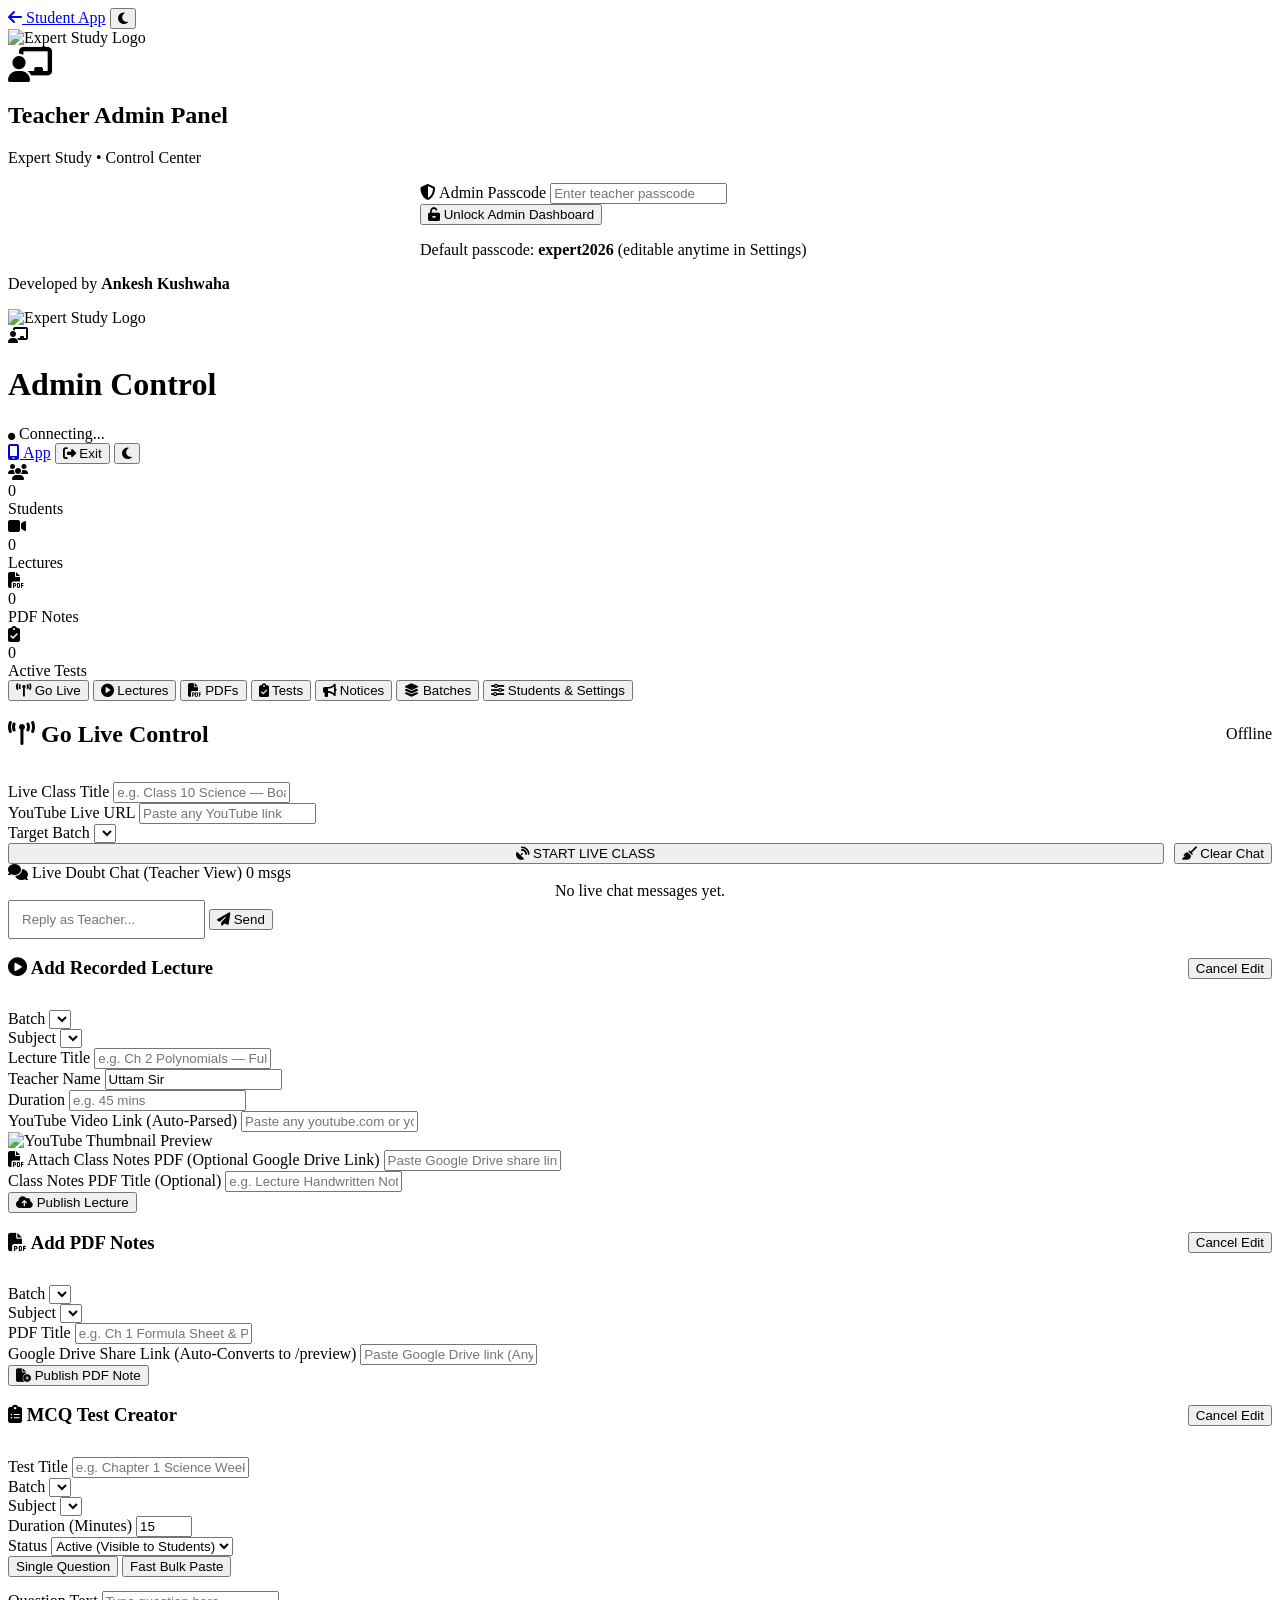
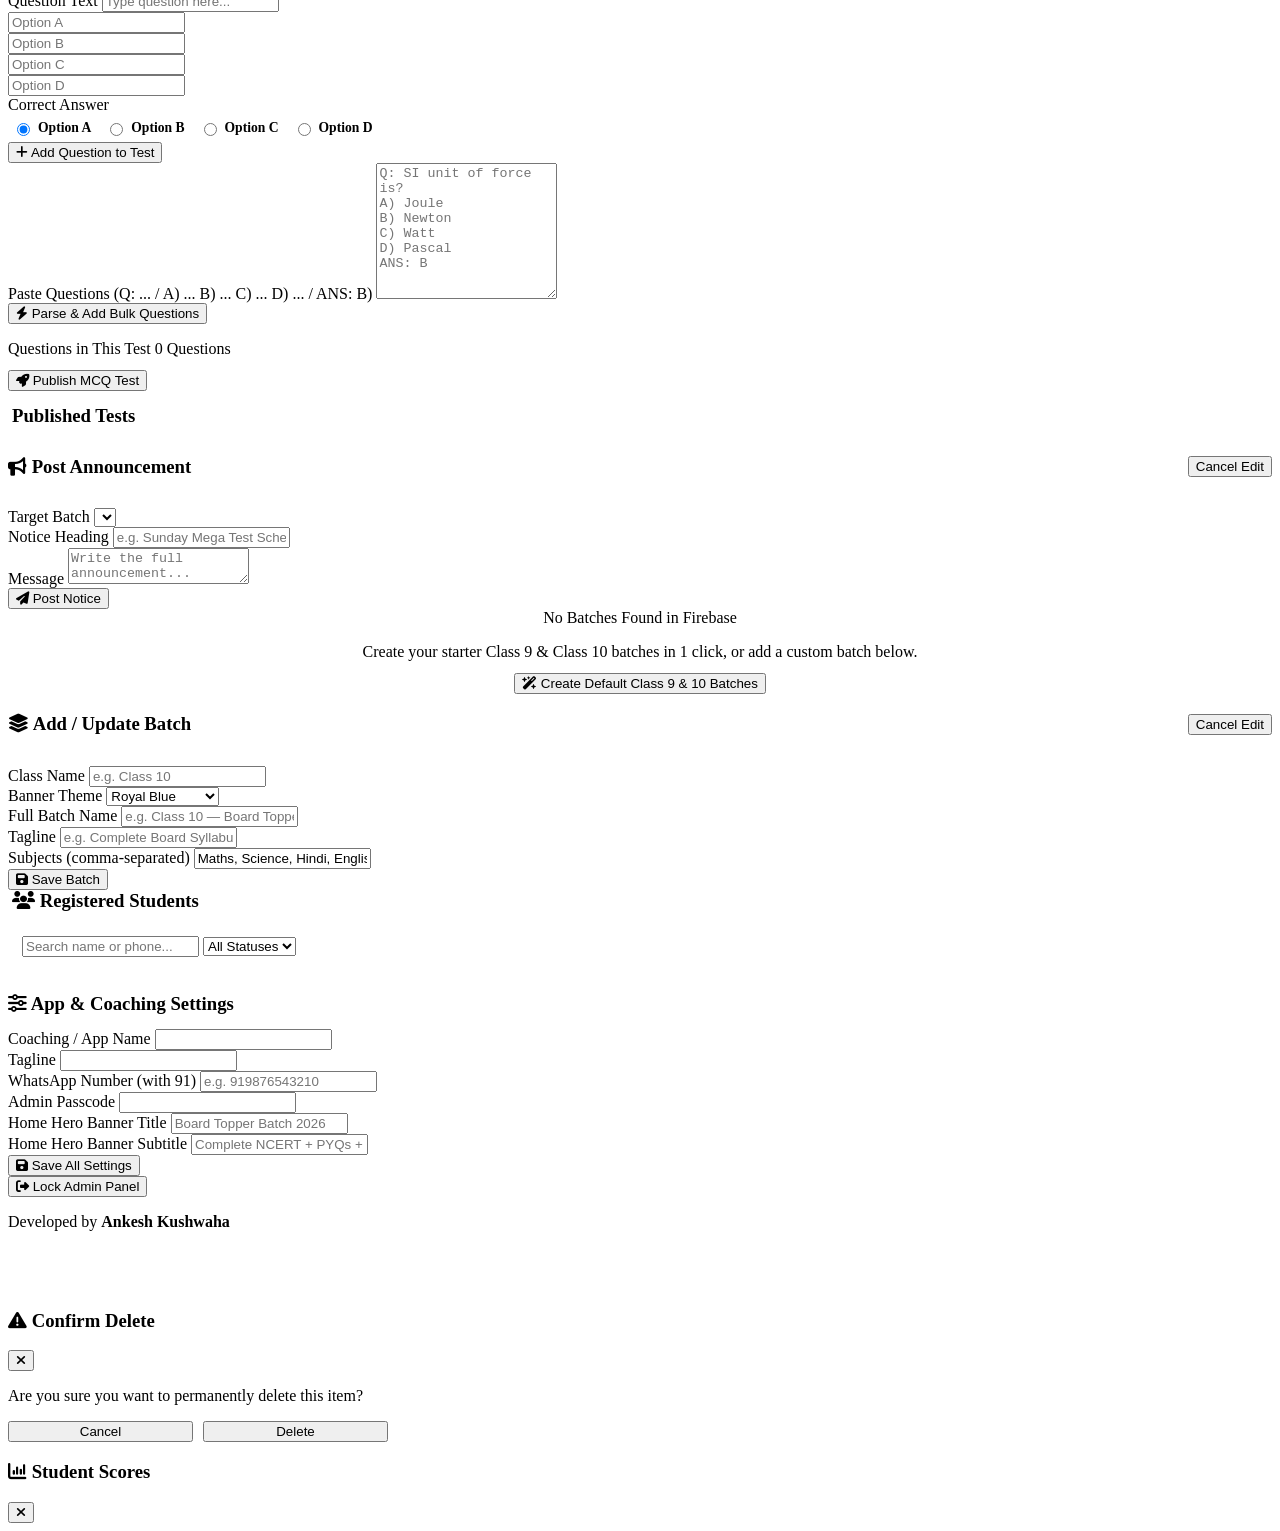
==== admin.html @ 3142bcf0 "Add files via upload" ====
<!DOCTYPE html>
<html lang="en">
<head>
  <meta charset="UTF-8" />
  <meta name="viewport" content="width=device-width, initial-scale=1.0, viewport-fit=cover" />
  <meta name="theme-color" content="#0B1B3B" />
  <title>Teacher Admin Panel — Expert Study</title>
  <link rel="manifest" href="./manifest.json" />
  <link rel="icon" type="image/png" href="./assets/logo.png" />
  <link rel="apple-touch-icon" href="./assets/icon-192.png" />
  <link rel="preconnect" href="https://fonts.googleapis.com" />
  <link rel="preconnect" href="https://fonts.gstatic.com" crossorigin />
  <link href="https://fonts.googleapis.com/css2?family=Outfit:wght@600;700;800&family=Plus+Jakarta+Sans:wght@400;500;600;700&display=swap" rel="stylesheet" />
  <link rel="stylesheet" href="https://cdnjs.cloudflare.com/ajax/libs/font-awesome/6.5.2/css/all.min.css" />
  <link rel="stylesheet" href="./css/glass-theme.css" />
  <link rel="stylesheet" href="./css/app.css" />
</head>
<body>
  <div class="ambient-bg" aria-hidden="true">
    <div class="ambient-orb ambient-orb-1"></div>
    <div class="ambient-orb ambient-orb-2"></div>
    <div class="ambient-orb ambient-orb-3"></div>
    <div class="ambient-orb ambient-orb-4"></div>
  </div>

  <div id="toast-container" aria-live="polite"></div>

  <div class="app-shell admin-shell">
    <!-- ==================== ADMIN PASSCODE LOGIN ==================== -->
    <section id="admin-login-screen" class="auth-screen">
      <div class="auth-top-utility">
        <a href="./index.html" class="btn btn-glass btn-sm"><i class="fa-solid fa-arrow-left"></i> Student App</a>
        <button id="admin-auth-theme-btn" class="btn-icon" type="button" aria-label="Toggle Theme">
          <i class="fa-solid fa-moon"></i>
        </button>
      </div>

      <div class="auth-brand-header">
        <div class="app-logo-box auth-logo-lg">
          <img src="./assets/logo.png" alt="Expert Study Logo" data-logo-img />
          <div class="logo-fallback hidden" aria-hidden="true">
            <i class="fa-solid fa-chalkboard-user" style="font-size:2.2rem;"></i>
          </div>
        </div>
        <h1 class="auth-title">Teacher Admin Panel</h1>
        <p class="auth-subtitle">Expert Study • Control Center</p>
      </div>

      <div class="glass-card-strong auth-card" style="max-width:440px; width:100%; margin:0 auto;">
        <form id="admin-login-form">
          <div class="form-group">
            <label class="form-label" for="admin-passcode-input"><i class="fa-solid fa-shield-halved"></i> Admin Passcode</label>
            <input type="password" id="admin-passcode-input" class="glass-input" placeholder="Enter teacher passcode" required />
          </div>
          <button type="submit" class="btn btn-primary btn-block" id="admin-login-btn">
            <i class="fa-solid fa-unlock-keyhole"></i> Unlock Admin Dashboard
          </button>
          <p class="auth-helper-note">Default passcode: <strong>expert2026</strong> (editable anytime in Settings)</p>
        </form>
      </div>

      <p class="credit-footer">Developed by <strong>Ankesh Kushwaha</strong></p>
    </section>

    <!-- ==================== ADMIN DASHBOARD SHELL ==================== -->
    <div id="admin-app-shell" class="hidden">
      <header class="top-bar">
        <div class="brand-lockup">
          <div class="app-logo-box">
            <img src="./assets/logo.png" alt="Expert Study Logo" data-logo-img />
            <div class="logo-fallback hidden" aria-hidden="true">
              <i class="fa-solid fa-chalkboard-user"></i>
            </div>
          </div>
          <div class="brand-text">
            <h1 class="brand-name">Admin Control</h1>
            <span id="firebase-sync-pill" class="sync-pill is-ok" title="Real-time Firebase Firestore Status">
              <i class="fa-solid fa-circle" style="font-size:0.45rem;"></i> Connecting...
            </span>
          </div>
        </div>
        <div class="top-bar-actions">
          <a href="./index.html" class="btn btn-glass btn-xs"><i class="fa-solid fa-mobile-screen"></i> App</a>
          <button id="admin-header-logout-btn" class="btn btn-danger-soft btn-xs" type="button" title="Logout / Exit Admin">
            <i class="fa-solid fa-right-from-bracket"></i> Exit
          </button>
          <button id="admin-theme-toggle" class="btn-icon" type="button" aria-label="Toggle Theme">
            <i id="admin-theme-icon" class="fa-solid fa-moon"></i>
          </button>
        </div>
      </header>

      <main class="main-content" style="padding-bottom:44px;">
        <!-- Live Overview Stats -->
        <div class="admin-stat-grid">
          <div class="glass-card admin-stat-card">
            <span class="icon-badge icon-blue"><i class="fa-solid fa-users"></i></span>
            <div>
              <div class="admin-stat-num" id="stat-total-students">0</div>
              <div class="admin-stat-label">Students</div>
            </div>
          </div>
          <div class="glass-card admin-stat-card">
            <span class="icon-badge icon-violet"><i class="fa-solid fa-video"></i></span>
            <div>
              <div class="admin-stat-num" id="stat-total-lectures">0</div>
              <div class="admin-stat-label">Lectures</div>
            </div>
          </div>
          <div class="glass-card admin-stat-card">
            <span class="icon-badge icon-rose"><i class="fa-solid fa-file-pdf"></i></span>
            <div>
              <div class="admin-stat-num" id="stat-total-notes">0</div>
              <div class="admin-stat-label">PDF Notes</div>
            </div>
          </div>
          <div class="glass-card admin-stat-card">
            <span class="icon-badge icon-gold"><i class="fa-solid fa-clipboard-check"></i></span>
            <div>
              <div class="admin-stat-num" id="stat-total-tests">0</div>
              <div class="admin-stat-label">Active Tests</div>
            </div>
          </div>
        </div>

        <!-- Horizontally Scrollable 7-Tab Admin Bar -->
        <div class="admin-tabs-scroll" role="tablist" aria-label="Admin Sections">
          <button type="button" class="admin-tab-pill active" data-admin-tab="live"><i class="fa-solid fa-tower-broadcast"></i> Go Live</button>
          <button type="button" class="admin-tab-pill" data-admin-tab="lectures"><i class="fa-solid fa-circle-play"></i> Lectures</button>
          <button type="button" class="admin-tab-pill" data-admin-tab="pdfs"><i class="fa-solid fa-file-pdf"></i> PDFs</button>
          <button type="button" class="admin-tab-pill" data-admin-tab="tests"><i class="fa-solid fa-clipboard-check"></i> Tests</button>
          <button type="button" class="admin-tab-pill" data-admin-tab="notices"><i class="fa-solid fa-bullhorn"></i> Notices</button>
          <button type="button" class="admin-tab-pill" data-admin-tab="batches"><i class="fa-solid fa-layer-group"></i> Batches</button>
          <button type="button" class="admin-tab-pill" data-admin-tab="students-settings"><i class="fa-solid fa-sliders"></i> Students & Settings</button>
        </div>

        <!-- ==================== TAB 1: GO LIVE ==================== -->
        <section id="admin-tab-live" class="tab-panel" data-admin-panel="live">
          <div class="glass-card-strong admin-card">
            <div style="display:flex; align-items:center; justify-content:space-between; gap:10px; margin-bottom:14px;">
              <h2 class="section-title"><i class="fa-solid fa-tower-broadcast" style="color:var(--color-danger);"></i> Go Live Control</h2>
              <span class="pill-badge pill-gold" id="admin-live-status-badge">Offline</span>
            </div>

            <div class="form-group">
              <label class="form-label" for="live-title-input">Live Class Title</label>
              <input type="text" id="live-title-input" class="glass-input" placeholder="e.g. Class 10 Science — Board Rapid Revision" />
            </div>
            <div class="form-row-2">
              <div class="form-group">
                <label class="form-label" for="live-url-input">YouTube Live URL</label>
                <input type="url" id="live-url-input" class="glass-input" placeholder="Paste any YouTube link" />
              </div>
              <div class="form-group">
                <label class="form-label" for="live-batch-select">Target Batch</label>
                <select id="live-batch-select" class="glass-select"></select>
              </div>
            </div>

            <div style="display:flex; gap:10px; flex-wrap:wrap;">
              <button type="button" id="toggle-live-btn" class="btn btn-primary" style="flex:1;">
                <i class="fa-solid fa-satellite-dish"></i> START LIVE CLASS
              </button>
              <button type="button" id="clear-live-chat-btn" class="btn btn-danger-soft btn-sm">
                <i class="fa-solid fa-broom"></i> Clear Chat
              </button>
            </div>

            <div class="chat-panel">
              <div class="chat-header">
                <span><i class="fa-solid fa-comments" style="color:var(--brand-gold);"></i> Live Doubt Chat (Teacher View)</span>
                <span class="notice-date" id="admin-chat-count">0 msgs</span>
              </div>
              <div class="chat-messages" id="admin-live-chat-messages">
                <p class="empty-state-sub" style="text-align:center; margin:auto;">No live chat messages yet.</p>
              </div>
              <form class="chat-input-row" id="admin-chat-form">
                <input type="text" id="admin-chat-input" class="glass-input" placeholder="Reply as Teacher..." style="padding:10px 12px;" required />
                <button type="submit" class="btn btn-gold btn-sm"><i class="fa-solid fa-paper-plane"></i> Send</button>
              </form>
            </div>
          </div>
        </section>

        <!-- ==================== TAB 2: LECTURES (ADD / EDIT / DELETE) ==================== -->
        <section id="admin-tab-lectures" class="tab-panel hidden" data-admin-panel="lectures">
          <div class="glass-card admin-card">
            <div style="display:flex; justify-content:space-between; align-items:center; margin-bottom:12px;">
              <h3 class="section-title" id="lec-form-heading"><i class="fa-solid fa-circle-play" style="color:var(--brand-blue);"></i> Add Recorded Lecture</h3>
              <button type="button" id="cancel-lec-edit-btn" class="btn btn-glass btn-xs hidden">Cancel Edit</button>
            </div>
            <form id="add-lecture-form">
              <input type="hidden" id="edit-lec-id" value="" />
              <div class="form-row-2">
                <div class="form-group">
                  <label class="form-label" for="lec-batch">Batch</label>
                  <select id="lec-batch" class="glass-select" required></select>
                </div>
                <div class="form-group">
                  <label class="form-label" for="lec-subject">Subject</label>
                  <select id="lec-subject" class="glass-select" required></select>
                </div>
              </div>
              <div class="form-group">
                <label class="form-label" for="lec-title">Lecture Title</label>
                <input type="text" id="lec-title" class="glass-input" placeholder="e.g. Ch 2 Polynomials — Full Concept" required />
              </div>
              <div class="form-row-2">
                <div class="form-group">
                  <label class="form-label" for="lec-teacher">Teacher Name</label>
                  <input type="text" id="lec-teacher" class="glass-input" value="Uttam Sir" required />
                </div>
                <div class="form-group">
                  <label class="form-label" for="lec-duration">Duration</label>
                  <input type="text" id="lec-duration" class="glass-input" placeholder="e.g. 45 mins" required />
                </div>
              </div>
              <div class="form-group">
                <label class="form-label" for="lec-url">YouTube Video Link (Auto-Parsed)</label>
                <input type="url" id="lec-url" class="glass-input" placeholder="Paste any youtube.com or youtu.be link" required />
              </div>
              <div id="lec-thumb-preview" class="yt-preview-box hidden">
                <img id="lec-thumb-img" src="" alt="YouTube Thumbnail Preview" />
              </div>
              <div class="form-group">
                <label class="form-label" for="lec-pdf-url"><i class="fa-solid fa-file-pdf" style="color:var(--color-danger);"></i> Attach Class Notes PDF (Optional Google Drive Link)</label>
                <input type="url" id="lec-pdf-url" class="glass-input" placeholder="Paste Google Drive share link" />
              </div>
              <div class="form-group">
                <label class="form-label" for="lec-pdf-title">Class Notes PDF Title (Optional)</label>
                <input type="text" id="lec-pdf-title" class="glass-input" placeholder="e.g. Lecture Handwritten Notes PDF" />
              </div>
              <button type="submit" id="lec-submit-btn" class="btn btn-primary btn-block"><i class="fa-solid fa-cloud-arrow-up"></i> Publish Lecture</button>
            </form>
          </div>
          <div id="admin-lectures-list"></div>
        </section>

        <!-- ==================== TAB 3: STANDALONE PDFs (ADD / EDIT / DELETE) ==================== -->
        <section id="admin-tab-pdfs" class="tab-panel hidden" data-admin-panel="pdfs">
          <div class="glass-card admin-card">
            <div style="display:flex; justify-content:space-between; align-items:center; margin-bottom:12px;">
              <h3 class="section-title" id="note-form-heading"><i class="fa-solid fa-file-pdf" style="color:var(--color-danger);"></i> Add PDF Notes</h3>
              <button type="button" id="cancel-note-edit-btn" class="btn btn-glass btn-xs hidden">Cancel Edit</button>
            </div>
            <form id="add-note-form">
              <input type="hidden" id="edit-note-id" value="" />
              <div class="form-row-2">
                <div class="form-group">
                  <label class="form-label" for="note-batch">Batch</label>
                  <select id="note-batch" class="glass-select" required></select>
                </div>
                <div class="form-group">
                  <label class="form-label" for="note-subject">Subject</label>
                  <select id="note-subject" class="glass-select" required></select>
                </div>
              </div>
              <div class="form-group">
                <label class="form-label" for="note-title">PDF Title</label>
                <input type="text" id="note-title" class="glass-input" placeholder="e.g. Ch 1 Formula Sheet & PYQs" required />
              </div>
              <div class="form-group">
                <label class="form-label" for="note-url">Google Drive Share Link (Auto-Converts to /preview)</label>
                <input type="url" id="note-url" class="glass-input" placeholder="Paste Google Drive link (Anyone with link)" required />
              </div>
              <button type="submit" id="note-submit-btn" class="btn btn-primary btn-block"><i class="fa-solid fa-file-circle-plus"></i> Publish PDF Note</button>
            </form>
          </div>
          <div id="admin-notes-list"></div>
        </section>

        <!-- ==================== TAB 4: MCQ TESTS (CREATE / EDIT / DELETE + SUBMISSIONS) ==================== -->
        <section id="admin-tab-tests" class="tab-panel hidden" data-admin-panel="tests">
          <div class="glass-card admin-card">
            <div style="display:flex; justify-content:space-between; align-items:center; margin-bottom:12px;">
              <h3 class="section-title" id="test-form-heading"><i class="fa-solid fa-clipboard-list" style="color:var(--brand-gold);"></i> MCQ Test Creator</h3>
              <button type="button" id="cancel-test-edit-btn" class="btn btn-glass btn-xs hidden">Cancel Edit</button>
            </div>
            <input type="hidden" id="edit-test-id" value="" />
            <div class="form-group">
              <label class="form-label" for="test-title-input">Test Title</label>
              <input type="text" id="test-title-input" class="glass-input" placeholder="e.g. Chapter 1 Science Weekly MCQ" />
            </div>
            <div class="form-row-2">
              <div class="form-group">
                <label class="form-label" for="test-batch-select">Batch</label>
                <select id="test-batch-select" class="glass-select"></select>
              </div>
              <div class="form-group">
                <label class="form-label" for="test-subject-select">Subject</label>
                <select id="test-subject-select" class="glass-select"></select>
              </div>
            </div>
            <div class="form-row-2" style="align-items:center;">
              <div class="form-group">
                <label class="form-label" for="test-duration-input">Duration (Minutes)</label>
                <input type="number" id="test-duration-input" class="glass-input" min="1" max="180" value="15" />
              </div>
              <div class="form-group">
                <label class="form-label" for="test-active-select">Status</label>
                <select id="test-active-select" class="glass-select">
                  <option value="true">Active (Visible to Students)</option>
                  <option value="false">Inactive (Hidden)</option>
                </select>
              </div>
            </div>

            <div class="segmented-control" style="margin-bottom:14px;">
              <button type="button" class="segmented-btn active" data-q-mode="single">Single Question</button>
              <button type="button" class="segmented-btn" data-q-mode="bulk">Fast Bulk Paste</button>
            </div>

            <!-- Single Question Builder (With Radio Selector & Edit Support) -->
            <div id="single-q-builder">
              <input type="hidden" id="edit-q-index" value="-1" />
              <div class="form-group">
                <label class="form-label" for="sq-text">Question Text</label>
                <input type="text" id="sq-text" class="glass-input" placeholder="Type question here..." />
              </div>
              <div class="form-row-2">
                <div class="form-group"><input type="text" id="sq-opt-0" class="glass-input" placeholder="Option A" /></div>
                <div class="form-group"><input type="text" id="sq-opt-1" class="glass-input" placeholder="Option B" /></div>
                <div class="form-group"><input type="text" id="sq-opt-2" class="glass-input" placeholder="Option C" /></div>
                <div class="form-group"><input type="text" id="sq-opt-3" class="glass-input" placeholder="Option D" /></div>
              </div>
              <div class="form-group">
                <span class="form-label">Correct Answer</span>
                <div style="display:flex; gap:14px; flex-wrap:wrap; padding:6px 4px;">
                  <label style="display:inline-flex; align-items:center; gap:5px; font-weight:700; font-size:0.85rem;"><input type="radio" name="sq-correct-radio" value="0" checked /> Option A</label>
                  <label style="display:inline-flex; align-items:center; gap:5px; font-weight:700; font-size:0.85rem;"><input type="radio" name="sq-correct-radio" value="1" /> Option B</label>
                  <label style="display:inline-flex; align-items:center; gap:5px; font-weight:700; font-size:0.85rem;"><input type="radio" name="sq-correct-radio" value="2" /> Option C</label>
                  <label style="display:inline-flex; align-items:center; gap:5px; font-weight:700; font-size:0.85rem;"><input type="radio" name="sq-correct-radio" value="3" /> Option D</label>
                </div>
              </div>
              <button type="button" id="add-single-q-btn" class="btn btn-glass btn-block btn-sm"><i class="fa-solid fa-plus"></i> Add Question to Test</button>
            </div>

            <!-- Fast Bulk Paste -->
            <div id="bulk-q-builder" class="hidden">
              <div class="form-group">
                <label class="form-label" for="bulk-q-textarea">Paste Questions (Q: ... / A) ... B) ... C) ... D) ... / ANS: B)</label>
                <textarea id="bulk-q-textarea" class="glass-textarea" style="min-height:130px;" placeholder="Q: SI unit of force is?&#10;A) Joule&#10;B) Newton&#10;C) Watt&#10;D) Pascal&#10;ANS: B"></textarea>
              </div>
              <button type="button" id="parse-bulk-q-btn" class="btn btn-gold btn-block btn-sm"><i class="fa-solid fa-bolt"></i> Parse & Add Bulk Questions</button>
            </div>

            <div style="margin-top:16px;">
              <div class="section-header" style="margin-top:0;">
                <span class="form-label">Questions in This Test</span>
                <span class="pill-badge pill-blue" id="draft-q-count">0 Questions</span>
              </div>
              <div id="draft-questions-list" style="margin-bottom:12px;"></div>
              <button type="button" id="publish-test-btn" class="btn btn-primary btn-block">
                <i class="fa-solid fa-rocket"></i> Publish MCQ Test
              </button>
            </div>
          </div>

          <h3 class="section-title" style="margin:14px 4px 10px;">Published Tests</h3>
          <div id="admin-tests-list"></div>
        </section>

        <!-- ==================== TAB 5: NOTICES (ADD / EDIT / DELETE) ==================== -->
        <section id="admin-tab-notices" class="tab-panel hidden" data-admin-panel="notices">
          <div class="glass-card admin-card">
            <div style="display:flex; justify-content:space-between; align-items:center; margin-bottom:12px;">
              <h3 class="section-title" id="notice-form-heading"><i class="fa-solid fa-bullhorn" style="color:var(--brand-gold);"></i> Post Announcement</h3>
              <button type="button" id="cancel-notice-edit-btn" class="btn btn-glass btn-xs hidden">Cancel Edit</button>
            </div>
            <form id="add-notice-form">
              <input type="hidden" id="edit-notice-id" value="" />
              <div class="form-group">
                <label class="form-label" for="notice-batch">Target Batch</label>
                <select id="notice-batch" class="glass-select"></select>
              </div>
              <div class="form-group">
                <label class="form-label" for="notice-title">Notice Heading</label>
                <input type="text" id="notice-title" class="glass-input" placeholder="e.g. Sunday Mega Test Schedule" required />
              </div>
              <div class="form-group">
                <label class="form-label" for="notice-message">Message</label>
                <textarea id="notice-message" class="glass-textarea" placeholder="Write the full announcement..." required></textarea>
              </div>
              <button type="submit" id="notice-submit-btn" class="btn btn-gold btn-block"><i class="fa-solid fa-paper-plane"></i> Post Notice</button>
            </form>
          </div>
          <div id="admin-notices-list"></div>
        </section>

        <!-- ==================== TAB 6: BATCHES (ADD / EDIT / DELETE + DEFAULT HELPER) ==================== -->
        <section id="admin-tab-batches" class="tab-panel hidden" data-admin-panel="batches">
          <div id="default-batches-helper" class="glass-card admin-card hidden" style="text-align:center;">
            <p class="empty-state-title" style="margin-top:0;">No Batches Found in Firebase</p>
            <p class="empty-state-sub" style="margin-bottom:12px;">Create your starter Class 9 & Class 10 batches in 1 click, or add a custom batch below.</p>
            <button type="button" id="create-default-batches-btn" class="btn btn-gold btn-sm">
              <i class="fa-solid fa-wand-magic-sparkles"></i> Create Default Class 9 & 10 Batches
            </button>
          </div>

          <div class="glass-card admin-card">
            <div style="display:flex; justify-content:space-between; align-items:center; margin-bottom:12px;">
              <h3 class="section-title" id="batch-form-heading"><i class="fa-solid fa-layer-group" style="color:var(--brand-violet);"></i> Add / Update Batch</h3>
              <button type="button" class="btn btn-glass btn-xs hidden" id="cancel-batch-edit-btn">Cancel Edit</button>
            </div>
            <form id="add-batch-form">
              <input type="hidden" id="edit-batch-id" value="" />
              <div class="form-row-2">
                <div class="form-group">
                  <label class="form-label" for="batch-classname">Class Name</label>
                  <input type="text" id="batch-classname" class="glass-input" placeholder="e.g. Class 10" required />
                </div>
                <div class="form-group">
                  <label class="form-label" for="batch-color">Banner Theme</label>
                  <select id="batch-color" class="glass-select">
                    <option value="theme-blue">Royal Blue</option>
                    <option value="theme-gold">Warm Gold</option>
                    <option value="theme-emerald">Emerald Green</option>
                    <option value="theme-violet">Deep Violet</option>
                  </select>
                </div>
              </div>
              <div class="form-group">
                <label class="form-label" for="batch-name">Full Batch Name</label>
                <input type="text" id="batch-name" class="glass-input" placeholder="e.g. Class 10 — Board Topper Batch" required />
              </div>
              <div class="form-group">
                <label class="form-label" for="batch-tagline">Tagline</label>
                <input type="text" id="batch-tagline" class="glass-input" placeholder="e.g. Complete Board Syllabus + PYQs" required />
              </div>
              <div class="form-group">
                <label class="form-label" for="batch-subjects">Subjects (comma-separated)</label>
                <input type="text" id="batch-subjects" class="glass-input" value="Maths, Science, Hindi, English, Social Science" required />
              </div>
              <button type="submit" class="btn btn-primary btn-block" id="save-batch-btn"><i class="fa-solid fa-floppy-disk"></i> Save Batch</button>
            </form>
          </div>
          <div id="admin-batches-list"></div>
        </section>

        <!-- ==================== TAB 7: STUDENTS & APP SETTINGS ==================== -->
        <section id="admin-tab-students-settings" class="tab-panel hidden" data-admin-panel="students-settings">
          <h3 class="section-title" style="margin:0 4px 10px;"><i class="fa-solid fa-users" style="color:var(--brand-blue);"></i> Registered Students</h3>
          <div class="glass-card admin-card" style="padding:14px;">
            <div class="form-row-2">
              <input type="search" id="student-search-input" class="glass-input" placeholder="Search name or phone..." />
              <select id="student-status-filter" class="glass-select">
                <option value="all">All Statuses</option>
                <option value="approved">Approved</option>
                <option value="pending">Pending</option>
                <option value="blocked">Blocked</option>
              </select>
            </div>
          </div>
          <div id="admin-students-list" style="margin-bottom:22px;"></div>

          <div class="glass-card admin-card">
            <h3 class="section-title" style="margin-bottom:14px;"><i class="fa-solid fa-sliders" style="color:var(--brand-gold);"></i> App & Coaching Settings</h3>
            <form id="app-settings-form">
              <div class="form-group">
                <label class="form-label" for="set-app-name">Coaching / App Name</label>
                <input type="text" id="set-app-name" class="glass-input" required />
              </div>
              <div class="form-group">
                <label class="form-label" for="set-tagline">Tagline</label>
                <input type="text" id="set-tagline" class="glass-input" required />
              </div>
              <div class="form-row-2">
                <div class="form-group">
                  <label class="form-label" for="set-whatsapp">WhatsApp Number (with 91)</label>
                  <input type="tel" id="set-whatsapp" class="glass-input" placeholder="e.g. 919876543210" />
                </div>
                <div class="form-group">
                  <label class="form-label" for="set-passcode">Admin Passcode</label>
                  <input type="text" id="set-passcode" class="glass-input" required />
                </div>
              </div>
              <div class="form-group">
                <label class="form-label" for="set-hero-title">Home Hero Banner Title</label>
                <input type="text" id="set-hero-title" class="glass-input" placeholder="Board Topper Batch 2026" />
              </div>
              <div class="form-group">
                <label class="form-label" for="set-hero-subtitle">Home Hero Banner Subtitle</label>
                <input type="text" id="set-hero-subtitle" class="glass-input" placeholder="Complete NCERT + PYQs + Weekly MCQ Tests" />
              </div>
              <button type="submit" class="btn btn-primary btn-block"><i class="fa-solid fa-floppy-disk"></i> Save All Settings</button>
            </form>
          </div>

          <button type="button" id="admin-logout-btn" class="btn btn-danger-soft btn-block">
            <i class="fa-solid fa-right-from-bracket"></i> Lock Admin Panel
          </button>
          <p class="credit-footer">Developed by <strong>Ankesh Kushwaha</strong></p>
        </section>
      </main>
    </div>
  </div>

  <!-- IN-APP DELETE CONFIRMATION MODAL -->
  <div id="admin-confirm-modal" class="glass-modal-backdrop" role="dialog" aria-modal="true">
    <div class="glass-modal" style="max-width:380px;">
      <div class="modal-header">
        <h3 class="modal-title"><i class="fa-solid fa-triangle-exclamation" style="color:var(--color-danger);"></i> Confirm Delete</h3>
        <button type="button" class="btn-icon" id="cancel-delete-modal" aria-label="Cancel"><i class="fa-solid fa-xmark"></i></button>
      </div>
      <div class="modal-body">
        <p class="empty-state-sub" id="confirm-delete-text" style="margin-bottom:16px;">Are you sure you want to permanently delete this item?</p>
        <div style="display:flex; gap:10px;">
          <button type="button" id="confirm-delete-no" class="btn btn-glass" style="flex:1;">Cancel</button>
          <button type="button" id="confirm-delete-yes" class="btn btn-danger" style="flex:1;">Delete</button>
        </div>
      </div>
    </div>
  </div>

  <!-- TEST SUBMISSIONS / SCORES MODAL -->
  <div id="test-submissions-modal" class="glass-modal-backdrop" role="dialog" aria-modal="true">
    <div class="glass-modal" style="max-width:480px;">
      <div class="modal-header">
        <h3 class="modal-title" id="submissions-modal-title"><i class="fa-solid fa-chart-column" style="color:var(--brand-blue);"></i> Student Scores</h3>
        <button type="button" class="btn-icon" id="close-submissions-modal" aria-label="Close"><i class="fa-solid fa-xmark"></i></button>
      </div>
      <div class="modal-body" id="submissions-modal-body"></div>
    </div>
  </div>

  <script type="module" src="./js/admin-app.js"></script>
</body>
</html>
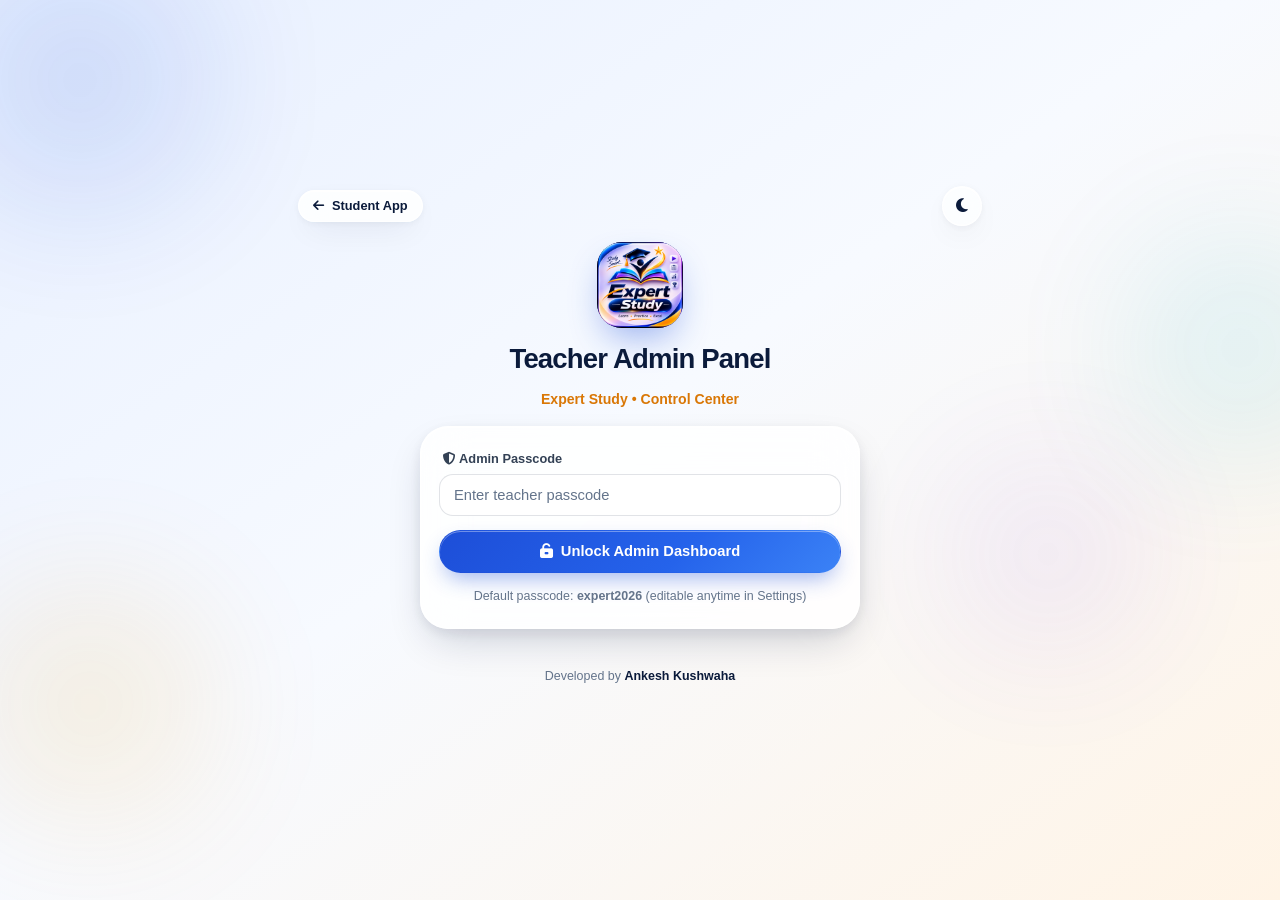
==== commit 165dcdeb: "Add files via upload" ====
--- a/admin.html
+++ b/admin.html
@@ -470,8 +470,28 @@
                   <input type="tel" id="set-whatsapp" class="glass-input" placeholder="e.g. 919876543210" />
                 </div>
                 <div class="form-group">
-                  <label class="form-label" for="set-passcode">Admin Passcode</label>
-                  <input type="text" id="set-passcode" class="glass-input" required />
+                  <label class="form-label" for="set-passcode">New Admin Passcode (Optional)</label>
+                  <input type="text" id="set-passcode" class="glass-input" placeholder="Leave blank to keep current" />
+                </div>
+              </div>
+              <div class="form-group">
+                <label class="form-label" for="set-teacher-name">Default Teacher Name (for Lectures & Live Chat)</label>
+                <input type="text" id="set-teacher-name" class="glass-input" placeholder="e.g. Uttam Sir" required />
+              </div>
+              <div class="form-row-2">
+                <div class="form-group">
+                  <label class="form-label" for="set-auto-approve">Auto-Approve New Students</label>
+                  <select id="set-auto-approve" class="glass-select">
+                    <option value="true">ON (Instant Access)</option>
+                    <option value="false">OFF (Manual Approval)</option>
+                  </select>
+                </div>
+                <div class="form-group">
+                  <label class="form-label" for="set-lock-batch">Lock Students to Own Batch</label>
+                  <select id="set-lock-batch" class="glass-select">
+                    <option value="false">OFF (Can Browse All)</option>
+                    <option value="true">ON (Own Batch Only)</option>
+                  </select>
                 </div>
               </div>
               <div class="form-group">
@@ -523,6 +543,27 @@
     </div>
   </div>
 
+  <!-- STUDENT PASSWORD RESET MODAL -->
+  <div id="admin-reset-pw-modal" class="glass-modal-backdrop" role="dialog" aria-modal="true">
+    <div class="glass-modal" style="max-width:390px;">
+      <div class="modal-header">
+        <h3 class="modal-title"><i class="fa-solid fa-key" style="color:var(--brand-gold);"></i> Reset Student Password</h3>
+        <button type="button" class="btn-icon" id="close-reset-pw-modal" aria-label="Cancel"><i class="fa-solid fa-xmark"></i></button>
+      </div>
+      <div class="modal-body">
+        <p class="empty-state-sub" id="reset-pw-student-label" style="margin-bottom:12px;">Set a new password for student.</p>
+        <form id="admin-reset-pw-form">
+          <input type="hidden" id="reset-pw-phone" value="" />
+          <div class="form-group">
+            <label class="form-label" for="reset-pw-input">New Password (min 4 characters)</label>
+            <input type="text" id="reset-pw-input" class="glass-input" minlength="4" placeholder="e.g. 1234" required />
+          </div>
+          <button type="submit" id="reset-pw-submit-btn" class="btn btn-primary btn-block"><i class="fa-solid fa-floppy-disk"></i> Save New Password</button>
+        </form>
+      </div>
+    </div>
+  </div>
+
   <script type="module" src="./js/admin-app.js"></script>
 </body>
 </html>
--- a/css/glass-theme.css
+++ b/css/glass-theme.css
@@ -0,0 +1,729 @@
+/* ==========================================================================
+   Expert Study — OriginOS 7 + Apple iOS Liquid Glass Design System (v2)
+   Typography: Outfit (Headings) + Plus Jakarta Sans (UI Body)
+   ========================================================================== */
+
+:root {
+  /* Brand Palette (Matched to Expert Study Logo) */
+  --brand-blue: #1D4ED8;
+  --brand-blue-bright: #2563EB;
+  --brand-blue-hover: #1E40AF;
+  --brand-blue-soft: rgba(29, 78, 216, 0.13);
+  --brand-navy: #0B1B3B;
+  --brand-gold: #F59E0B;
+  --brand-gold-deep: #D97706;
+  --brand-gold-soft: rgba(245, 158, 11, 0.16);
+  --brand-cyan: #06B6D4;
+  --brand-violet: #7C3AED;
+
+  /* Semantic Colors */
+  --color-success: #10B981;
+  --color-success-soft: rgba(16, 185, 129, 0.15);
+  --color-danger: #EF4444;
+  --color-danger-soft: rgba(239, 68, 68, 0.15);
+  --color-warning: #F59E0B;
+  --color-whatsapp: #22C55E;
+
+  /* Light Glass Surfaces & Vibrant Ambient Mesh */
+  --bg-mesh: linear-gradient(145deg, #E8F0FF 0%, #F7FAFF 48%, #FFF4E6 100%);
+  --orb-blue: rgba(29, 78, 216, 0.24);
+  --orb-cyan: rgba(6, 182, 212, 0.20);
+  --orb-gold: rgba(245, 158, 11, 0.22);
+  --orb-violet: rgba(139, 92, 246, 0.18);
+
+  --glass-bg: rgba(255, 255, 255, 0.68);
+  --glass-bg-strong: rgba(255, 255, 255, 0.84);
+  --glass-bg-subtle: rgba(255, 255, 255, 0.45);
+  --glass-bg-elevated: rgba(255, 255, 255, 0.92);
+  --glass-border: rgba(255, 255, 255, 0.85);
+  --glass-border-outer: rgba(11, 27, 59, 0.08);
+  --glass-specular: inset 0 1px 0 rgba(255, 255, 255, 0.90), inset 0 -1px 0 rgba(255, 255, 255, 0.22);
+  --glass-blur: blur(22px) saturate(190%);
+
+  /* Typography */
+  --font-heading: "Outfit", -apple-system, BlinkMacSystemFont, "Segoe UI", sans-serif;
+  --font-body: "Plus Jakarta Sans", -apple-system, BlinkMacSystemFont, "Segoe UI", Roboto, sans-serif;
+  --text-primary: #0B1B3B;
+  --text-secondary: #334155;
+  --text-muted: #64748B;
+
+  /* Shadows */
+  --shadow-glass: 0 12px 32px -10px rgba(11, 27, 59, 0.12), 0 2px 8px rgba(11, 27, 59, 0.05);
+  --shadow-float: 0 18px 42px -10px rgba(11, 27, 59, 0.20), 0 4px 14px rgba(11, 27, 59, 0.08);
+  --shadow-btn: 0 10px 22px -6px rgba(29, 78, 216, 0.45);
+  --shadow-gold: 0 10px 22px -6px rgba(245, 158, 11, 0.45);
+
+  /* Radii & Spring Physics */
+  --radius-xs: 10px;
+  --radius-sm: 14px;
+  --radius-md: 22px;
+  --radius-lg: 28px;
+  --radius-pill: 9999px;
+
+  --spring: cubic-bezier(0.34, 1.56, 0.64, 1);
+  --ease-smooth: cubic-bezier(0.22, 1, 0.36, 1);
+
+  --skeleton-base: rgba(148, 163, 184, 0.18);
+  --skeleton-shine: rgba(255, 255, 255, 0.65);
+
+  --input-bg: rgba(255, 255, 255, 0.78);
+  --input-border: rgba(11, 27, 59, 0.12);
+  --input-focus: rgba(29, 78, 216, 0.22);
+}
+
+/* Dark Glass Mode */
+[data-theme="dark"] {
+  --brand-blue: #3B82F6;
+  --brand-blue-bright: #60A5FA;
+  --brand-blue-hover: #2563EB;
+  --brand-blue-soft: rgba(59, 130, 246, 0.22);
+  --brand-navy: #E2E8F0;
+  --brand-gold: #FBBF24;
+  --brand-gold-deep: #F59E0B;
+  --brand-gold-soft: rgba(251, 191, 36, 0.18);
+
+  --bg-mesh: linear-gradient(155deg, #040914 0%, #09142B 50%, #10172D 100%);
+  --orb-blue: rgba(37, 99, 235, 0.34);
+  --orb-cyan: rgba(6, 182, 212, 0.24);
+  --orb-gold: rgba(245, 158, 11, 0.22);
+  --orb-violet: rgba(124, 58, 237, 0.26);
+
+  --glass-bg: rgba(15, 27, 56, 0.62);
+  --glass-bg-strong: rgba(12, 22, 46, 0.82);
+  --glass-bg-subtle: rgba(255, 255, 255, 0.07);
+  --glass-bg-elevated: rgba(18, 32, 66, 0.92);
+  --glass-border: rgba(255, 255, 255, 0.16);
+  --glass-border-outer: rgba(255, 255, 255, 0.09);
+  --glass-specular: inset 0 1px 0 rgba(255, 255, 255, 0.18), inset 0 -1px 0 rgba(255, 255, 255, 0.04);
+
+  --text-primary: #F8FAFC;
+  --text-secondary: #CBD5E1;
+  --text-muted: #94A3B8;
+
+  --shadow-glass: 0 14px 36px -10px rgba(0, 0, 0, 0.52), 0 2px 10px rgba(0, 0, 0, 0.30);
+  --shadow-float: 0 20px 48px -10px rgba(0, 0, 0, 0.70), 0 4px 16px rgba(0, 0, 0, 0.38);
+  --shadow-btn: 0 10px 24px -6px rgba(59, 130, 246, 0.48);
+
+  --skeleton-base: rgba(148, 163, 184, 0.12);
+  --skeleton-shine: rgba(255, 255, 255, 0.14);
+
+  --input-bg: rgba(9, 18, 38, 0.68);
+  --input-border: rgba(255, 255, 255, 0.15);
+  --input-focus: rgba(59, 130, 246, 0.34);
+}
+
+/* Base Reset */
+*,
+*::before,
+*::after {
+  box-sizing: border-box;
+  -webkit-tap-highlight-color: transparent;
+}
+
+html {
+  font-size: 16px;
+  scroll-behavior: smooth;
+}
+
+body {
+  margin: 0;
+  min-height: 100dvh;
+  font-family: var(--font-body);
+  color: var(--text-primary);
+  background: var(--bg-mesh);
+  background-attachment: fixed;
+  line-height: 1.5;
+  -webkit-font-smoothing: antialiased;
+  overflow-x: hidden;
+  transition: background 0.35s var(--ease-smooth), color 0.3s var(--ease-smooth);
+}
+
+h1, h2, h3, h4, .font-heading {
+  font-family: var(--font-heading);
+}
+
+/* Vibrant Animated Ambient Mesh Gradient Orbs */
+.ambient-bg {
+  position: fixed;
+  inset: 0;
+  z-index: -1;
+  pointer-events: none;
+  overflow: hidden;
+}
+
+.ambient-orb {
+  position: absolute;
+  border-radius: 50%;
+  filter: blur(74px);
+  opacity: 0.95;
+  will-change: transform;
+}
+
+.ambient-orb-1 {
+  width: 340px;
+  height: 340px;
+  top: -90px;
+  left: -90px;
+  background: radial-gradient(circle, var(--orb-blue), transparent 72%);
+  animation: orbFloatA 16s ease-in-out infinite alternate;
+}
+
+.ambient-orb-2 {
+  width: 300px;
+  height: 300px;
+  top: 22%;
+  right: -110px;
+  background: radial-gradient(circle, var(--orb-cyan), transparent 72%);
+  animation: orbFloatB 19s ease-in-out infinite alternate;
+}
+
+.ambient-orb-3 {
+  width: 320px;
+  height: 320px;
+  bottom: 4%;
+  left: -70px;
+  background: radial-gradient(circle, var(--orb-gold), transparent 72%);
+  animation: orbFloatC 21s ease-in-out infinite alternate;
+}
+
+.ambient-orb-4 {
+  width: 260px;
+  height: 260px;
+  bottom: 24%;
+  right: 8%;
+  background: radial-gradient(circle, var(--orb-violet), transparent 72%);
+  animation: orbFloatA 18s ease-in-out infinite alternate-reverse;
+}
+
+@keyframes orbFloatA {
+  0% { transform: translate(0, 0) scale(1); }
+  100% { transform: translate(32px, 28px) scale(1.12); }
+}
+
+@keyframes orbFloatB {
+  0% { transform: translate(0, 0) scale(1.05); }
+  100% { transform: translate(-36px, 40px) scale(0.95); }
+}
+
+@keyframes orbFloatC {
+  0% { transform: translate(0, 0) scale(0.98); }
+  100% { transform: translate(42px, -30px) scale(1.1); }
+}
+
+/* Liquid Glass Cards */
+.glass-card {
+  background: var(--glass-bg);
+  backdrop-filter: var(--glass-blur);
+  -webkit-backdrop-filter: var(--glass-blur);
+  border: 1px solid var(--glass-border);
+  box-shadow: var(--shadow-glass), var(--glass-specular);
+  border-radius: var(--radius-md);
+  transition: transform 0.22s var(--spring), box-shadow 0.25s var(--ease-smooth), background 0.3s ease;
+}
+
+.glass-card-strong {
+  background: var(--glass-bg-strong);
+  backdrop-filter: var(--glass-blur);
+  -webkit-backdrop-filter: var(--glass-blur);
+  border: 1px solid var(--glass-border);
+  box-shadow: var(--shadow-float), var(--glass-specular);
+  border-radius: var(--radius-lg);
+}
+
+.glass-card-interactive {
+  cursor: pointer;
+}
+
+.glass-card-interactive:active {
+  transform: scale(0.972);
+}
+
+/* Soft-Glowing Colored Glass Icon Badges (OriginOS / iOS Style) */
+.icon-badge {
+  width: 42px;
+  height: 42px;
+  border-radius: 14px;
+  display: inline-flex;
+  align-items: center;
+  justify-content: center;
+  font-size: 1.05rem;
+  flex-shrink: 0;
+  border: 1px solid rgba(255, 255, 255, 0.35);
+  box-shadow: inset 0 1px 0 rgba(255, 255, 255, 0.55), 0 6px 14px -4px rgba(11, 27, 59, 0.16);
+}
+
+.icon-badge-sm {
+  width: 34px;
+  height: 34px;
+  border-radius: 11px;
+  font-size: 0.9rem;
+}
+
+.icon-blue { background: linear-gradient(135deg, rgba(37, 99, 235, 0.22), rgba(59, 130, 246, 0.12)); color: #1D4ED8; }
+.icon-gold { background: linear-gradient(135deg, rgba(245, 158, 11, 0.24), rgba(251, 191, 36, 0.12)); color: #D97706; }
+.icon-emerald { background: linear-gradient(135deg, rgba(16, 185, 129, 0.24), rgba(52, 211, 153, 0.12)); color: #059669; }
+.icon-violet { background: linear-gradient(135deg, rgba(124, 58, 237, 0.22), rgba(167, 139, 250, 0.12)); color: #6D28D9; }
+.icon-rose { background: linear-gradient(135deg, rgba(239, 68, 68, 0.22), rgba(248, 113, 113, 0.12)); color: #DC2626; }
+.icon-cyan { background: linear-gradient(135deg, rgba(6, 182, 212, 0.22), rgba(34, 211, 238, 0.12)); color: #0891B2; }
+
+[data-theme="dark"] .icon-blue { color: #60A5FA; border-color: rgba(96, 165, 250, 0.25); }
+[data-theme="dark"] .icon-gold { color: #FBBF24; border-color: rgba(251, 191, 36, 0.25); }
+[data-theme="dark"] .icon-emerald { color: #34D399; border-color: rgba(52, 211, 153, 0.25); }
+[data-theme="dark"] .icon-violet { color: #A78BFA; border-color: rgba(167, 139, 250, 0.25); }
+[data-theme="dark"] .icon-rose { color: #FCA5A5; border-color: rgba(252, 165, 165, 0.25); }
+[data-theme="dark"] .icon-cyan { color: #22D3EE; border-color: rgba(34, 211, 238, 0.25); }
+
+/* Pill Buttons with Tactile Spring Feedback */
+.btn {
+  display: inline-flex;
+  align-items: center;
+  justify-content: center;
+  gap: 8px;
+  font-family: var(--font-body);
+  font-size: 0.92rem;
+  font-weight: 700;
+  line-height: 1;
+  padding: 13px 20px;
+  border-radius: var(--radius-pill);
+  border: 1px solid transparent;
+  cursor: pointer;
+  text-decoration: none;
+  user-select: none;
+  transition: transform 0.18s var(--spring), box-shadow 0.22s ease, background 0.2s ease, opacity 0.2s ease;
+}
+
+.btn:active {
+  transform: scale(0.96);
+}
+
+.btn:disabled {
+  opacity: 0.56;
+  cursor: not-allowed;
+  transform: none;
+}
+
+.btn-primary {
+  background: linear-gradient(135deg, #1D4ED8 0%, #2563EB 60%, #3B82F6 100%);
+  color: #FFFFFF;
+  box-shadow: var(--shadow-btn), inset 0 1px 0 rgba(255, 255, 255, 0.36);
+}
+
+.btn-gold {
+  background: linear-gradient(135deg, #F59E0B 0%, #D97706 100%);
+  color: #FFFFFF;
+  box-shadow: var(--shadow-gold), inset 0 1px 0 rgba(255, 255, 255, 0.40);
+}
+
+.btn-glass {
+  background: var(--glass-bg-strong);
+  color: var(--text-primary);
+  border-color: var(--glass-border);
+  box-shadow: var(--shadow-glass), var(--glass-specular);
+  backdrop-filter: var(--glass-blur);
+  -webkit-backdrop-filter: var(--glass-blur);
+}
+
+.btn-danger {
+  background: linear-gradient(135deg, #EF4444 0%, #DC2626 100%);
+  color: #FFFFFF;
+  box-shadow: 0 8px 20px -6px rgba(239, 68, 68, 0.45);
+}
+
+.btn-danger-soft {
+  background: var(--color-danger-soft);
+  color: var(--color-danger);
+  border-color: rgba(239, 68, 68, 0.24);
+}
+
+.btn-success-soft {
+  background: var(--color-success-soft);
+  color: #059669;
+  border-color: rgba(16, 185, 129, 0.26);
+}
+
+[data-theme="dark"] .btn-success-soft {
+  color: #34D399;
+}
+
+.btn-whatsapp {
+  background: linear-gradient(135deg, #22C55E 0%, #16A34A 100%);
+  color: #FFFFFF;
+  box-shadow: 0 8px 20px -6px rgba(34, 197, 94, 0.45);
+}
+
+.btn-sm { font-size: 0.8rem; padding: 9px 14px; }
+.btn-xs { font-size: 0.74rem; padding: 7px 11px; }
+.btn-block { width: 100%; }
+
+.btn-icon {
+  width: 40px;
+  height: 40px;
+  padding: 0;
+  border-radius: 50%;
+  background: var(--glass-bg);
+  color: var(--text-primary);
+  border: 1px solid var(--glass-border);
+  box-shadow: var(--shadow-glass), var(--glass-specular);
+  backdrop-filter: var(--glass-blur);
+  -webkit-backdrop-filter: var(--glass-blur);
+  display: inline-flex;
+  align-items: center;
+  justify-content: center;
+  cursor: pointer;
+  position: relative;
+  font-size: 0.98rem;
+  transition: transform 0.18s var(--spring), background 0.2s ease;
+}
+
+.btn-icon:active {
+  transform: scale(0.92);
+}
+
+/* Segmented Controls */
+.segmented-control {
+  display: grid;
+  grid-auto-flow: column;
+  grid-auto-columns: 1fr;
+  gap: 4px;
+  padding: 4px;
+  border-radius: var(--radius-pill);
+  background: var(--glass-bg-subtle);
+  border: 1px solid var(--glass-border-outer);
+  backdrop-filter: blur(14px);
+  -webkit-backdrop-filter: blur(14px);
+}
+
+.segmented-btn {
+  border: none;
+  background: transparent;
+  color: var(--text-secondary);
+  font-family: var(--font-body);
+  font-size: 0.84rem;
+  font-weight: 700;
+  padding: 10px 12px;
+  border-radius: var(--radius-pill);
+  cursor: pointer;
+  transition: all 0.24s var(--spring);
+  display: inline-flex;
+  align-items: center;
+  justify-content: center;
+  gap: 6px;
+}
+
+.segmented-btn:active {
+  transform: scale(0.96);
+}
+
+.segmented-btn.active {
+  background: var(--glass-bg-elevated);
+  color: var(--brand-blue);
+  box-shadow: 0 4px 14px rgba(11, 27, 59, 0.12), var(--glass-specular);
+}
+
+/* Glass Form Controls */
+.form-group {
+  display: flex;
+  flex-direction: column;
+  gap: 6px;
+  margin-bottom: 14px;
+}
+
+.form-label {
+  font-size: 0.8rem;
+  font-weight: 700;
+  color: var(--text-secondary);
+  padding-left: 4px;
+}
+
+.glass-input,
+.glass-select,
+.glass-textarea {
+  width: 100%;
+  font-family: var(--font-body);
+  font-size: 0.92rem;
+  color: var(--text-primary);
+  background: var(--input-bg);
+  border: 1px solid var(--input-border);
+  border-radius: var(--radius-sm);
+  padding: 12px 14px;
+  outline: none;
+  transition: border-color 0.2s ease, box-shadow 0.2s ease;
+}
+
+.glass-textarea {
+  resize: vertical;
+  min-height: 92px;
+  line-height: 1.45;
+}
+
+.glass-select {
+  appearance: none;
+  background-image: url("data:image/svg+xml,%3Csvg xmlns='http://www.w3.org/2000/svg' width='16' height='16' viewBox='0 0 24 24' fill='none' stroke='%2364748B' stroke-width='2.2' stroke-linecap='round' stroke-linejoin='round'%3E%3Cpolyline points='6 9 12 15 18 9'%3E%3C/polyline%3E%3C/svg%3E");
+  background-repeat: no-repeat;
+  background-position: right 14px center;
+  padding-right: 38px;
+}
+
+.glass-input:focus,
+.glass-select:focus,
+.glass-textarea:focus {
+  border-color: var(--brand-blue);
+  box-shadow: 0 0 0 4px var(--input-focus);
+}
+
+.glass-input::placeholder,
+.glass-textarea::placeholder {
+  color: var(--text-muted);
+}
+
+/* Pills & Badges */
+.pill-badge {
+  display: inline-flex;
+  align-items: center;
+  gap: 6px;
+  padding: 5px 11px;
+  border-radius: var(--radius-pill);
+  font-size: 0.74rem;
+  font-weight: 700;
+  letter-spacing: 0.01em;
+}
+
+.pill-blue { background: var(--brand-blue-soft); color: var(--brand-blue); }
+.pill-gold { background: var(--brand-gold-soft); color: var(--brand-gold-deep); }
+.pill-success { background: var(--color-success-soft); color: #059669; }
+.pill-danger { background: var(--color-danger-soft); color: #DC2626; }
+[data-theme="dark"] .pill-gold { color: var(--brand-gold); }
+[data-theme="dark"] .pill-success { color: #34D399; }
+[data-theme="dark"] .pill-danger { color: #FCA5A5; }
+
+.pill-live {
+  background: rgba(239, 68, 68, 0.18);
+  color: #DC2626;
+  border: 1px solid rgba(239, 68, 68, 0.34);
+}
+[data-theme="dark"] .pill-live { color: #FCA5A5; }
+
+.live-dot {
+  width: 8px;
+  height: 8px;
+  border-radius: 50%;
+  background: #EF4444;
+  display: inline-block;
+  animation: livePulse 1.4s infinite;
+}
+
+@keyframes livePulse {
+  0% { box-shadow: 0 0 0 0 rgba(239, 68, 68, 0.8); }
+  70% { box-shadow: 0 0 0 8px rgba(239, 68, 68, 0); }
+  100% { box-shadow: 0 0 0 0 rgba(239, 68, 68, 0); }
+}
+
+/* Floating Bottom Glass Nav */
+.floating-nav-wrap {
+  position: fixed;
+  left: 0;
+  right: 0;
+  bottom: 0;
+  z-index: 60;
+  padding: 0 14px calc(12px + env(safe-area-inset-bottom, 0px));
+  pointer-events: none;
+  display: flex;
+  justify-content: center;
+}
+
+.floating-nav {
+  pointer-events: auto;
+  width: 100%;
+  max-width: 468px;
+  display: grid;
+  grid-template-columns: repeat(4, 1fr);
+  gap: 4px;
+  padding: 6px;
+  border-radius: 30px;
+  background: var(--glass-bg-strong);
+  backdrop-filter: blur(26px) saturate(200%);
+  -webkit-backdrop-filter: blur(26px) saturate(200%);
+  border: 1px solid var(--glass-border);
+  box-shadow: var(--shadow-float), var(--glass-specular);
+}
+
+.floating-nav.nav-5 {
+  grid-template-columns: repeat(5, 1fr);
+}
+
+.nav-item {
+  border: none;
+  background: transparent;
+  color: var(--text-muted);
+  font-family: var(--font-body);
+  display: flex;
+  flex-direction: column;
+  align-items: center;
+  justify-content: center;
+  gap: 4px;
+  padding: 8px 4px;
+  border-radius: 22px;
+  cursor: pointer;
+  transition: transform 0.2s var(--spring), color 0.2s ease, background 0.25s ease;
+}
+
+.nav-item:active { transform: scale(0.92); }
+.nav-item i { font-size: 1.08rem; transition: transform 0.22s var(--spring); }
+.nav-item span { font-size: 0.68rem; font-weight: 700; }
+
+.nav-item.active {
+  background: var(--brand-blue-soft);
+  color: var(--brand-blue);
+}
+
+.nav-item.active i {
+  transform: translateY(-1px) scale(1.08);
+}
+
+/* Glass Modals */
+.glass-modal-backdrop {
+  position: fixed;
+  inset: 0;
+  z-index: 110;
+  background: rgba(4, 9, 20, 0.62);
+  backdrop-filter: blur(10px);
+  -webkit-backdrop-filter: blur(10px);
+  display: flex;
+  align-items: center;
+  justify-content: center;
+  padding: 12px;
+  opacity: 0;
+  visibility: hidden;
+  transition: opacity 0.24s ease, visibility 0.24s ease;
+}
+
+.glass-modal-backdrop.open {
+  opacity: 1;
+  visibility: visible;
+}
+
+.glass-modal {
+  width: 100%;
+  max-width: 560px;
+  max-height: 92dvh;
+  display: flex;
+  flex-direction: column;
+  background: var(--glass-bg-elevated);
+  backdrop-filter: blur(28px) saturate(200%);
+  -webkit-backdrop-filter: blur(28px) saturate(200%);
+  border: 1px solid var(--glass-border);
+  border-radius: var(--radius-lg);
+  box-shadow: var(--shadow-float), var(--glass-specular);
+  overflow: hidden;
+  transform: translateY(18px) scale(0.96);
+  transition: transform 0.28s var(--spring);
+}
+
+.glass-modal-backdrop.open .glass-modal {
+  transform: translateY(0) scale(1);
+}
+
+.modal-header {
+  display: flex;
+  align-items: center;
+  justify-content: space-between;
+  gap: 12px;
+  padding: 14px 16px;
+  border-bottom: 1px solid var(--glass-border-outer);
+}
+
+.modal-title {
+  margin: 0;
+  font-size: 1rem;
+  font-weight: 700;
+  color: var(--text-primary);
+  line-height: 1.25;
+}
+
+.modal-body {
+  padding: 16px;
+  overflow-y: auto;
+  flex: 1;
+}
+
+.modal-footer {
+  padding: 12px 16px;
+  border-top: 1px solid var(--glass-border-outer);
+  display: flex;
+  align-items: center;
+  justify-content: space-between;
+  gap: 10px;
+}
+
+/* Skeleton Loader */
+.skeleton {
+  position: relative;
+  overflow: hidden;
+  background: var(--skeleton-base);
+  border-radius: var(--radius-sm);
+}
+
+.skeleton::after {
+  content: "";
+  position: absolute;
+  inset: 0;
+  transform: translateX(-100%);
+  background: linear-gradient(90deg, transparent, var(--skeleton-shine), transparent);
+  animation: shimmer 1.4s infinite;
+}
+
+@keyframes shimmer {
+  100% { transform: translateX(100%); }
+}
+
+.skeleton-card { height: 86px; border-radius: var(--radius-md); margin-bottom: 12px; }
+
+/* Glass Toasts */
+#toast-container {
+  position: fixed;
+  top: 16px;
+  left: 50%;
+  transform: translateX(-50%);
+  z-index: 250;
+  width: min(92vw, 410px);
+  display: flex;
+  flex-direction: column;
+  gap: 8px;
+  pointer-events: none;
+}
+
+.glass-toast {
+  pointer-events: auto;
+  display: flex;
+  align-items: center;
+  gap: 10px;
+  padding: 12px 16px;
+  border-radius: var(--radius-pill);
+  background: var(--glass-bg-elevated);
+  backdrop-filter: blur(22px) saturate(190%);
+  -webkit-backdrop-filter: blur(22px) saturate(190%);
+  border: 1px solid var(--glass-border);
+  box-shadow: var(--shadow-float), var(--glass-specular);
+  color: var(--text-primary);
+  font-size: 0.85rem;
+  font-weight: 700;
+  animation: toastIn 0.28s var(--spring) forwards;
+}
+
+.glass-toast.toast-out { animation: toastOut 0.22s ease forwards; }
+.toast-dot { width: 10px; height: 10px; border-radius: 50%; flex-shrink: 0; }
+.toast-success .toast-dot { background: var(--color-success); }
+.toast-error .toast-dot { background: var(--color-danger); }
+.toast-info .toast-dot { background: var(--brand-blue); }
+
+@keyframes toastIn {
+  from { opacity: 0; transform: translateY(-14px) scale(0.94); }
+  to { opacity: 1; transform: translateY(0) scale(1); }
+}
+
+@keyframes toastOut {
+  from { opacity: 1; transform: translateY(0) scale(1); }
+  to { opacity: 0; transform: translateY(-10px) scale(0.95); }
+}
+
+.hidden { display: none !important; }
--- a/css/app.css
+++ b/css/app.css
@@ -0,0 +1,1551 @@
+/* ==========================================================================
+   Expert Study — Commercial-Grade Layout, Carousel, Exam Arena & Admin CSS
+   ========================================================================== */
+
+.app-shell {
+  width: 100%;
+  max-width: 500px;
+  margin: 0 auto;
+  min-height: 100dvh;
+  position: relative;
+}
+
+.admin-shell {
+  max-width: 720px;
+}
+
+/* Sticky Glass Top App Bar */
+.top-bar {
+  position: sticky;
+  top: 0;
+  z-index: 50;
+  display: flex;
+  align-items: center;
+  justify-content: space-between;
+  gap: 10px;
+  padding: 12px 16px;
+  min-height: 64px;
+  background: var(--glass-bg-strong);
+  backdrop-filter: blur(24px) saturate(195%);
+  -webkit-backdrop-filter: blur(24px) saturate(195%);
+  border-bottom: 1px solid var(--glass-border-outer);
+}
+
+.brand-lockup {
+  display: flex;
+  align-items: center;
+  gap: 10px;
+  min-width: 0;
+}
+
+.app-logo-box {
+  width: 42px;
+  height: 42px;
+  border-radius: 13px;
+  overflow: hidden;
+  flex-shrink: 0;
+  background: linear-gradient(135deg, #0B1B3B 0%, #1D4ED8 100%);
+  box-shadow: 0 6px 16px -4px rgba(29, 78, 216, 0.38);
+  display: flex;
+  align-items: center;
+  justify-content: center;
+}
+
+.app-logo-box img {
+  width: 100%;
+  height: 100%;
+  object-fit: cover;
+  display: block;
+}
+
+.logo-fallback {
+  width: 100%;
+  height: 100%;
+  display: flex;
+  align-items: center;
+  justify-content: center;
+  color: #F59E0B;
+  font-size: 1.25rem;
+}
+
+.brand-text { min-width: 0; }
+
+.brand-name {
+  margin: 0;
+  font-size: 1.08rem;
+  font-weight: 800;
+  letter-spacing: -0.02em;
+  color: var(--text-primary);
+  line-height: 1.15;
+  white-space: nowrap;
+  overflow: hidden;
+  text-overflow: ellipsis;
+}
+
+.brand-tagline {
+  margin: 1px 0 0;
+  font-size: 0.7rem;
+  font-weight: 700;
+  color: var(--brand-gold-deep);
+}
+
+[data-theme="dark"] .brand-tagline { color: var(--brand-gold); }
+
+.top-bar-actions {
+  display: flex;
+  align-items: center;
+  gap: 8px;
+  flex-shrink: 0;
+}
+
+.notif-dot {
+  position: absolute;
+  top: 8px;
+  right: 9px;
+  width: 8px;
+  height: 8px;
+  border-radius: 50%;
+  background: #EF4444;
+  border: 1.5px solid var(--glass-bg-elevated);
+}
+
+/* Main Content Area — Generous Top & Bottom Clearance */
+.main-content {
+  padding: 18px 16px 124px;
+}
+
+.tab-panel {
+  animation: tabFadeIn 0.26s var(--ease-smooth);
+}
+
+@keyframes tabFadeIn {
+  from { opacity: 0; transform: translateY(8px); }
+  to { opacity: 1; transform: translateY(0); }
+}
+
+/* ==========================================================================
+   Auth & Status Screens
+   ========================================================================== */
+.auth-screen {
+  min-height: 100dvh;
+  padding: 24px 18px 40px;
+  display: flex;
+  flex-direction: column;
+  justify-content: center;
+  gap: 16px;
+}
+
+.auth-top-utility {
+  display: flex;
+  align-items: center;
+  justify-content: space-between;
+}
+
+.auth-brand-header {
+  text-align: center;
+  display: flex;
+  flex-direction: column;
+  align-items: center;
+  gap: 10px;
+}
+
+.auth-logo-lg {
+  width: 86px;
+  height: 86px;
+  border-radius: 25px;
+  box-shadow: 0 16px 34px -8px rgba(29, 78, 216, 0.42);
+}
+
+.auth-title {
+  margin: 0;
+  font-size: 1.72rem;
+  font-weight: 800;
+  letter-spacing: -0.03em;
+  color: var(--text-primary);
+}
+
+.auth-subtitle {
+  margin: 0;
+  font-size: 0.88rem;
+  font-weight: 700;
+  color: var(--brand-gold-deep);
+}
+
+[data-theme="dark"] .auth-subtitle { color: var(--brand-gold); }
+
+.auth-card { padding: 22px 18px; }
+.auth-form { margin-top: 18px; }
+
+.auth-helper-note {
+  margin: 14px 0 0;
+  text-align: center;
+  font-size: 0.78rem;
+  color: var(--text-muted);
+}
+
+.status-alert-card {
+  padding: 28px 20px;
+  text-align: center;
+  display: flex;
+  flex-direction: column;
+  align-items: center;
+  gap: 12px;
+}
+
+/* ==========================================================================
+   Home Hero Greeting & Swipeable Banner Carousel
+   ========================================================================== */
+.hero-greeting {
+  padding: 16px 18px;
+  margin-bottom: 16px;
+  display: flex;
+  align-items: center;
+  justify-content: space-between;
+  gap: 12px;
+}
+
+.greeting-label {
+  margin: 0 0 2px;
+  font-size: 0.78rem;
+  font-weight: 600;
+  color: var(--text-muted);
+}
+
+.greeting-name {
+  margin: 0 0 8px;
+  font-size: 1.3rem;
+  font-weight: 800;
+  letter-spacing: -0.02em;
+  color: var(--text-primary);
+}
+
+.greeting-avatar {
+  width: 50px;
+  height: 50px;
+  border-radius: 17px;
+  background: linear-gradient(135deg, #1D4ED8 0%, #0B1B3B 100%);
+  color: #FFFFFF;
+  font-family: var(--font-heading);
+  font-size: 1.25rem;
+  font-weight: 800;
+  display: flex;
+  align-items: center;
+  justify-content: center;
+  flex-shrink: 0;
+  box-shadow: 0 8px 20px -6px rgba(29, 78, 216, 0.5);
+}
+
+/* Hero Banner Carousel */
+.hero-carousel-wrap {
+  margin-bottom: 16px;
+  position: relative;
+}
+
+.hero-carousel-track {
+  display: flex;
+  overflow-x: auto;
+  scroll-snap-type: x mandatory;
+  scroll-behavior: smooth;
+  gap: 12px;
+  scrollbar-width: none;
+  border-radius: var(--radius-lg);
+}
+
+.hero-carousel-track::-webkit-scrollbar { display: none; }
+
+.hero-slide {
+  flex: 0 0 100%;
+  scroll-snap-align: center;
+  border-radius: var(--radius-lg);
+  padding: 20px 18px;
+  color: #FFFFFF;
+  position: relative;
+  overflow: hidden;
+  min-height: 158px;
+  display: flex;
+  flex-direction: column;
+  justify-content: space-between;
+  box-shadow: 0 16px 34px -10px rgba(11, 27, 59, 0.34);
+}
+
+.hero-slide-1 {
+  background: linear-gradient(135deg, #0B1B3B 0%, #1D4ED8 58%, #3B82F6 100%);
+}
+
+.hero-slide-2 {
+  background: linear-gradient(135deg, #1E1B4B 0%, #6D28D9 55%, #0891B2 100%);
+}
+
+.hero-slide-3 {
+  background: linear-gradient(135deg, #0F172A 0%, #B45309 58%, #F59E0B 100%);
+}
+
+.hero-slide-deco {
+  position: absolute;
+  right: -10px;
+  bottom: -14px;
+  font-size: 6.2rem;
+  opacity: 0.16;
+  transform: rotate(-12deg);
+  pointer-events: none;
+}
+
+.hero-slide-badge {
+  display: inline-flex;
+  align-items: center;
+  gap: 6px;
+  align-self: flex-start;
+  padding: 4px 10px;
+  border-radius: var(--radius-pill);
+  background: rgba(255, 255, 255, 0.18);
+  backdrop-filter: blur(10px);
+  font-size: 0.7rem;
+  font-weight: 700;
+  margin-bottom: 8px;
+}
+
+.hero-slide-title {
+  margin: 0 0 4px;
+  font-size: 1.18rem;
+  font-weight: 800;
+  max-width: 82%;
+  line-height: 1.2;
+}
+
+.hero-slide-sub {
+  margin: 0 0 14px;
+  font-size: 0.8rem;
+  opacity: 0.9;
+  max-width: 82%;
+}
+
+.hero-dots {
+  display: flex;
+  justify-content: center;
+  gap: 6px;
+  margin-top: 10px;
+}
+
+.hero-dot {
+  width: 7px;
+  height: 7px;
+  border-radius: var(--radius-pill);
+  border: none;
+  padding: 0;
+  background: rgba(100, 116, 139, 0.35);
+  cursor: pointer;
+  transition: width 0.25s var(--spring), background 0.2s ease;
+}
+
+.hero-dot.active {
+  width: 22px;
+  background: var(--brand-blue);
+}
+
+/* Live Banner */
+.live-banner-card {
+  padding: 18px;
+  margin-bottom: 18px;
+  position: relative;
+  overflow: hidden;
+}
+
+.live-banner-card.is-live {
+  background: linear-gradient(135deg, rgba(11, 27, 59, 0.95) 0%, rgba(29, 78, 216, 0.90) 100%);
+  color: #FFFFFF;
+  border-color: rgba(255, 255, 255, 0.26);
+  box-shadow: 0 18px 38px -10px rgba(29, 78, 216, 0.50);
+}
+
+.live-banner-card.is-live .live-banner-title,
+.live-banner-card.is-live .live-banner-sub { color: #FFFFFF; }
+.live-banner-card.is-live .live-banner-sub { opacity: 0.88; }
+.live-banner-card.is-live .pill-live { background: rgba(239, 68, 68, 0.30); color: #FECACA; border-color: rgba(252, 165, 165, 0.45); }
+
+.live-banner-top {
+  display: flex;
+  align-items: center;
+  justify-content: space-between;
+  gap: 10px;
+  margin-bottom: 10px;
+}
+
+.live-banner-title {
+  margin: 0 0 4px;
+  font-size: 1.06rem;
+  font-weight: 800;
+}
+
+.live-banner-sub {
+  margin: 0 0 14px;
+  font-size: 0.82rem;
+  color: var(--text-muted);
+}
+
+/* Section Headers */
+.section-header {
+  display: flex;
+  align-items: center;
+  justify-content: space-between;
+  margin: 20px 2px 10px;
+}
+
+.section-title {
+  margin: 0;
+  font-size: 1rem;
+  font-weight: 800;
+  display: inline-flex;
+  align-items: center;
+  gap: 8px;
+}
+
+.section-action {
+  border: none;
+  background: transparent;
+  color: var(--brand-blue);
+  font-family: var(--font-body);
+  font-size: 0.8rem;
+  font-weight: 700;
+  cursor: pointer;
+  padding: 4px 6px;
+}
+
+/* Quick Grid */
+.quick-grid {
+  display: grid;
+  grid-template-columns: repeat(2, 1fr);
+  gap: 12px;
+  margin-bottom: 18px;
+}
+
+.quick-card {
+  padding: 15px;
+  display: flex;
+  flex-direction: column;
+  gap: 10px;
+  text-align: left;
+  font-family: var(--font-body);
+  color: var(--text-primary);
+}
+
+.quick-card-title { font-size: 0.92rem; font-weight: 800; font-family: var(--font-heading); }
+.quick-card-sub { font-size: 0.74rem; color: var(--text-muted); }
+
+/* Horizontal Recent Lectures Slider */
+.h-scroll-row {
+  display: flex;
+  gap: 12px;
+  overflow-x: auto;
+  padding: 2px 2px 10px;
+  scrollbar-width: none;
+}
+
+.h-scroll-row::-webkit-scrollbar { display: none; }
+
+.lecture-slide-card {
+  flex: 0 0 232px;
+  padding: 10px;
+  display: flex;
+  flex-direction: column;
+  gap: 10px;
+}
+
+.lecture-slide-thumb {
+  width: 100%;
+  aspect-ratio: 16 / 9;
+  border-radius: 14px;
+  background: linear-gradient(135deg, #0B1B3B 0%, #1D4ED8 100%);
+  position: relative;
+  overflow: hidden;
+}
+
+.lecture-slide-thumb img {
+  width: 100%;
+  height: 100%;
+  object-fit: cover;
+  display: block;
+}
+
+.duration-tag {
+  position: absolute;
+  right: 8px;
+  bottom: 8px;
+  padding: 3px 8px;
+  border-radius: 8px;
+  background: rgba(6, 13, 31, 0.78);
+  color: #FFFFFF;
+  font-size: 0.68rem;
+  font-weight: 700;
+  backdrop-filter: blur(8px);
+}
+
+/* Notice Cards */
+.notice-list { display: flex; flex-direction: column; gap: 10px; }
+
+.notice-card {
+  padding: 14px 15px;
+  display: flex;
+  gap: 12px;
+  align-items: flex-start;
+  border-left: 3.5px solid var(--brand-gold);
+}
+
+.notice-content { flex: 1; min-width: 0; }
+.notice-meta { display: flex; align-items: center; justify-content: space-between; gap: 8px; margin-bottom: 4px; }
+.notice-title { margin: 0; font-size: 0.9rem; font-weight: 700; }
+.notice-date { font-size: 0.72rem; font-weight: 600; color: var(--text-muted); white-space: nowrap; }
+.notice-body { margin: 0; font-size: 0.82rem; color: var(--text-secondary); line-height: 1.45; }
+
+/* ==========================================================================
+   My Batch — Visual Batch Cover + Colorful Subject Grid
+   ========================================================================== */
+.batch-cover-card {
+  border-radius: var(--radius-lg);
+  padding: 18px;
+  color: #FFFFFF;
+  position: relative;
+  overflow: hidden;
+  margin-bottom: 14px;
+  background: linear-gradient(135deg, #0B1B3B 0%, #1D4ED8 60%, #2563EB 100%);
+  box-shadow: 0 16px 34px -10px rgba(29, 78, 216, 0.42);
+}
+
+.batch-cover-card.theme-gold {
+  background: linear-gradient(135deg, #1E1B4B 0%, #B45309 55%, #F59E0B 100%);
+}
+
+.batch-cover-card.theme-emerald {
+  background: linear-gradient(135deg, #064E3B 0%, #059669 60%, #10B981 100%);
+}
+
+.batch-cover-card.theme-violet {
+  background: linear-gradient(135deg, #2E1065 0%, #6D28D9 60%, #8B5CF6 100%);
+}
+
+.batch-cover-deco {
+  position: absolute;
+  right: -8px;
+  top: -8px;
+  font-size: 5.5rem;
+  opacity: 0.14;
+  transform: rotate(10deg);
+  pointer-events: none;
+}
+
+.batch-cover-card .glass-select {
+  background-color: rgba(255, 255, 255, 0.16);
+  border-color: rgba(255, 255, 255, 0.30);
+  color: #FFFFFF;
+  margin-top: 12px;
+}
+
+.batch-cover-card .glass-select option {
+  color: #0B1B3B;
+  background: #FFFFFF;
+}
+
+.batch-title-lg { margin: 0; font-size: 1.15rem; font-weight: 800; }
+.batch-tagline-sm { margin: 3px 0 0; font-size: 0.8rem; opacity: 0.9; }
+
+/* Colorful Subject Grid Cards */
+.subject-grid {
+  display: grid;
+  grid-template-columns: repeat(3, 1fr);
+  gap: 10px;
+  margin-bottom: 14px;
+}
+
+.subject-tile {
+  padding: 12px 8px;
+  display: flex;
+  flex-direction: column;
+  align-items: center;
+  justify-content: center;
+  gap: 7px;
+  border-radius: 18px;
+  border: 1px solid var(--glass-border);
+  background: var(--glass-bg);
+  backdrop-filter: var(--glass-blur);
+  -webkit-backdrop-filter: var(--glass-blur);
+  color: var(--text-primary);
+  font-family: var(--font-body);
+  font-size: 0.74rem;
+  font-weight: 700;
+  cursor: pointer;
+  text-align: center;
+  box-shadow: var(--shadow-glass), var(--glass-specular);
+  transition: transform 0.2s var(--spring), border-color 0.2s ease, background 0.2s ease;
+}
+
+.subject-tile:active { transform: scale(0.95); }
+
+.subject-tile.active {
+  background: linear-gradient(135deg, #1D4ED8 0%, #2563EB 100%);
+  color: #FFFFFF;
+  border-color: transparent;
+  box-shadow: var(--shadow-btn);
+}
+
+.subject-tile.active .icon-badge {
+  background: rgba(255, 255, 255, 0.22);
+  color: #FFFFFF;
+  border-color: rgba(255, 255, 255, 0.36);
+}
+
+/* Lecture & Note Cards */
+.content-list { display: flex; flex-direction: column; gap: 12px; margin-top: 14px; }
+
+.lecture-card {
+  padding: 12px;
+  display: flex;
+  align-items: center;
+  gap: 12px;
+}
+
+.lecture-thumb {
+  width: 112px;
+  height: 68px;
+  border-radius: 14px;
+  background: linear-gradient(135deg, #0B1B3B 0%, #1D4ED8 100%);
+  position: relative;
+  overflow: hidden;
+  flex-shrink: 0;
+  display: flex;
+  align-items: center;
+  justify-content: center;
+}
+
+.lecture-thumb img {
+  width: 100%;
+  height: 100%;
+  object-fit: cover;
+}
+
+.play-overlay {
+  position: absolute;
+  width: 34px;
+  height: 34px;
+  border-radius: 50%;
+  background: rgba(255, 255, 255, 0.90);
+  backdrop-filter: blur(6px);
+  color: #1D4ED8;
+  display: flex;
+  align-items: center;
+  justify-content: center;
+  font-size: 0.8rem;
+  box-shadow: 0 6px 14px rgba(0, 0, 0, 0.30);
+}
+
+.lecture-info { flex: 1; min-width: 0; }
+
+.lecture-title {
+  margin: 0 0 5px;
+  font-size: 0.9rem;
+  font-weight: 700;
+  color: var(--text-primary);
+  display: -webkit-box;
+  -webkit-line-clamp: 2;
+  -webkit-box-orient: vertical;
+  overflow: hidden;
+}
+
+.lecture-meta {
+  display: flex;
+  flex-wrap: wrap;
+  align-items: center;
+  gap: 6px;
+  font-size: 0.74rem;
+  color: var(--text-muted);
+}
+
+.note-card {
+  padding: 14px;
+  display: flex;
+  align-items: center;
+  gap: 12px;
+}
+
+.note-info { flex: 1; min-width: 0; }
+
+.empty-state { padding: 28px 18px; text-align: center; color: var(--text-muted); }
+.empty-state-title { margin: 8px 0 4px; font-size: 0.95rem; font-weight: 700; color: var(--text-primary); }
+.empty-state-sub { margin: 0; font-size: 0.82rem; }
+
+/* ==========================================================================
+   Video, PDF & Live Class + Real-Time Doubt Chat
+   ========================================================================== */
+.video-aspect-16-9 {
+  position: relative;
+  width: 100%;
+  padding-top: 56.25%;
+  background: #050B18;
+  border-radius: var(--radius-sm);
+  overflow: hidden;
+}
+
+.video-aspect-16-9 iframe {
+  position: absolute;
+  inset: 0;
+  width: 100%;
+  height: 100%;
+  border: 0;
+}
+
+.player-meta-bar {
+  margin-top: 12px;
+  display: flex;
+  flex-wrap: wrap;
+  align-items: center;
+  justify-content: space-between;
+  gap: 8px;
+}
+
+.pdf-modal-shell { max-width: 680px; height: 86dvh; }
+
+.pdf-viewer-frame {
+  width: 100%;
+  height: 100%;
+  min-height: 430px;
+  border: 0;
+  border-radius: var(--radius-sm);
+  background: #F1F5F9;
+}
+
+/* Live Doubt Chat */
+.chat-panel {
+  margin-top: 14px;
+  display: flex;
+  flex-direction: column;
+  border-radius: var(--radius-md);
+  background: var(--glass-bg-subtle);
+  border: 1px solid var(--glass-border-outer);
+  overflow: hidden;
+}
+
+.chat-header {
+  display: flex;
+  align-items: center;
+  justify-content: space-between;
+  padding: 10px 14px;
+  border-bottom: 1px solid var(--glass-border-outer);
+  font-size: 0.82rem;
+  font-weight: 700;
+}
+
+.chat-messages {
+  height: 220px;
+  overflow-y: auto;
+  padding: 12px;
+  display: flex;
+  flex-direction: column;
+  gap: 8px;
+}
+
+.chat-bubble {
+  padding: 9px 12px;
+  border-radius: 14px;
+  background: var(--glass-bg-strong);
+  border: 1px solid var(--glass-border);
+  font-size: 0.83rem;
+  max-width: 92%;
+  align-self: flex-start;
+}
+
+.chat-bubble.is-teacher {
+  background: linear-gradient(135deg, rgba(245, 158, 11, 0.20), rgba(251, 191, 36, 0.10));
+  border-color: rgba(245, 158, 11, 0.45);
+}
+
+.chat-bubble.is-mine {
+  align-self: flex-end;
+  background: var(--brand-blue-soft);
+  border-color: rgba(29, 78, 216, 0.28);
+}
+
+.chat-sender {
+  display: flex;
+  align-items: center;
+  gap: 6px;
+  font-size: 0.72rem;
+  font-weight: 800;
+  margin-bottom: 3px;
+  color: var(--text-secondary);
+}
+
+.teacher-badge {
+  padding: 2px 7px;
+  border-radius: var(--radius-pill);
+  background: linear-gradient(135deg, #F59E0B, #D97706);
+  color: #FFFFFF;
+  font-size: 0.65rem;
+  font-weight: 800;
+}
+
+.chat-input-row {
+  display: flex;
+  gap: 8px;
+  padding: 10px;
+  border-top: 1px solid var(--glass-border-outer);
+  background: var(--glass-bg);
+}
+
+/* ==========================================================================
+   MCQ Test Arena, Question Palette, Score Ring & Top-10 Leaderboard
+   ========================================================================== */
+.test-card {
+  padding: 16px;
+  display: flex;
+  align-items: center;
+  gap: 12px;
+}
+
+.test-card-body { flex: 1; min-width: 0; }
+
+.exam-overlay {
+  position: fixed;
+  inset: 0;
+  z-index: 130;
+  background: var(--bg-mesh);
+  overflow-y: auto;
+  padding: 16px 16px 100px;
+}
+
+.exam-container {
+  max-width: 540px;
+  margin: 0 auto;
+}
+
+.exam-top-bar {
+  display: flex;
+  align-items: center;
+  justify-content: space-between;
+  gap: 10px;
+  padding: 12px 16px;
+  margin-bottom: 14px;
+}
+
+.timer-pill {
+  display: inline-flex;
+  align-items: center;
+  gap: 6px;
+  padding: 7px 13px;
+  border-radius: var(--radius-pill);
+  background: var(--brand-blue-soft);
+  color: var(--brand-blue);
+  font-family: var(--font-heading);
+  font-size: 0.92rem;
+  font-weight: 800;
+}
+
+.timer-pill.is-urgent {
+  background: var(--color-danger-soft);
+  color: #DC2626;
+  animation: livePulse 1.2s infinite;
+}
+
+.palette-grid {
+  display: grid;
+  grid-template-columns: repeat(auto-fill, minmax(38px, 1fr));
+  gap: 8px;
+  margin-top: 12px;
+}
+
+.palette-bubble {
+  height: 38px;
+  border-radius: 12px;
+  border: 1px solid var(--glass-border-outer);
+  background: var(--glass-bg-subtle);
+  color: var(--text-secondary);
+  font-weight: 700;
+  font-size: 0.82rem;
+  cursor: pointer;
+  transition: transform 0.16s var(--spring), background 0.2s ease;
+}
+
+.palette-bubble:active { transform: scale(0.92); }
+.palette-bubble.is-answered { background: var(--color-success); color: #FFFFFF; border-color: transparent; }
+.palette-bubble.is-current { background: var(--brand-blue); color: #FFFFFF; border-color: transparent; box-shadow: 0 4px 12px rgba(29, 78, 216, 0.38); }
+
+.question-card { padding: 20px 18px; margin-bottom: 14px; }
+.question-text { margin: 8px 0 18px; font-size: 1.04rem; font-weight: 700; line-height: 1.45; }
+
+.option-list { display: flex; flex-direction: column; gap: 10px; }
+
+.option-btn {
+  width: 100%;
+  text-align: left;
+  padding: 13px 14px;
+  border-radius: 16px;
+  border: 1.5px solid var(--glass-border-outer);
+  background: var(--glass-bg-strong);
+  color: var(--text-primary);
+  font-family: var(--font-body);
+  font-size: 0.9rem;
+  font-weight: 600;
+  display: flex;
+  align-items: center;
+  gap: 12px;
+  cursor: pointer;
+  transition: transform 0.16s var(--spring), border-color 0.2s ease, background 0.2s ease;
+}
+
+.option-btn:active { transform: scale(0.98); }
+
+.option-letter {
+  width: 30px;
+  height: 30px;
+  border-radius: 10px;
+  background: var(--glass-bg-subtle);
+  display: inline-flex;
+  align-items: center;
+  justify-content: center;
+  font-weight: 800;
+  font-size: 0.82rem;
+  flex-shrink: 0;
+}
+
+.option-btn.selected {
+  border-color: var(--brand-blue);
+  background: var(--brand-blue-soft);
+}
+
+.option-btn.selected .option-letter {
+  background: var(--brand-blue);
+  color: #FFFFFF;
+}
+
+.exam-nav-bar {
+  display: flex;
+  align-items: center;
+  justify-content: space-between;
+  gap: 10px;
+  margin-top: 14px;
+}
+
+/* Result Ring & Answer Review */
+.result-hero {
+  padding: 24px 18px;
+  text-align: center;
+  margin-bottom: 14px;
+}
+
+.score-ring-wrap {
+  width: 136px;
+  height: 136px;
+  margin: 0 auto 14px;
+  position: relative;
+  display: flex;
+  align-items: center;
+  justify-content: center;
+}
+
+.score-ring-svg {
+  width: 136px;
+  height: 136px;
+  transform: rotate(-90deg);
+}
+
+.score-ring-track {
+  fill: none;
+  stroke: var(--glass-border-outer);
+  stroke-width: 11;
+}
+
+.score-ring-fill {
+  fill: none;
+  stroke: var(--brand-blue);
+  stroke-width: 11;
+  stroke-linecap: round;
+  transition: stroke-dashoffset 0.9s var(--ease-smooth);
+}
+
+.score-ring-center {
+  position: absolute;
+  display: flex;
+  flex-direction: column;
+  align-items: center;
+}
+
+.score-ring-pct {
+  font-family: var(--font-heading);
+  font-size: 1.75rem;
+  font-weight: 800;
+  line-height: 1;
+}
+
+.stat-3-grid {
+  display: grid;
+  grid-template-columns: repeat(3, 1fr);
+  gap: 10px;
+  margin-top: 14px;
+}
+
+.mini-stat-tile {
+  padding: 12px 8px;
+  border-radius: 16px;
+  background: var(--glass-bg);
+  border: 1px solid var(--glass-border);
+  text-align: center;
+}
+
+.mini-stat-val {
+  font-family: var(--font-heading);
+  font-size: 1.2rem;
+  font-weight: 800;
+  line-height: 1.1;
+}
+
+.mini-stat-label {
+  font-size: 0.7rem;
+  font-weight: 600;
+  color: var(--text-muted);
+  margin-top: 3px;
+}
+
+.review-card { padding: 15px; margin-bottom: 10px; }
+.review-opt {
+  padding: 8px 11px;
+  border-radius: 10px;
+  font-size: 0.82rem;
+  margin-top: 6px;
+  border: 1px solid var(--glass-border-outer);
+}
+.review-opt.is-correct { background: var(--color-success-soft); border-color: rgba(16, 185, 129, 0.4); color: #059669; font-weight: 700; }
+.review-opt.is-wrong { background: var(--color-danger-soft); border-color: rgba(239, 68, 68, 0.4); color: #DC2626; font-weight: 700; }
+[data-theme="dark"] .review-opt.is-correct { color: #34D399; }
+[data-theme="dark"] .review-opt.is-wrong { color: #FCA5A5; }
+
+/* Podium & Leaderboard */
+.podium-grid {
+  display: grid;
+  grid-template-columns: 1fr 1.12fr 1fr;
+  align-items: end;
+  gap: 10px;
+  margin: 14px 0 16px;
+}
+
+.podium-card {
+  padding: 14px 8px;
+  text-align: center;
+  display: flex;
+  flex-direction: column;
+  align-items: center;
+  gap: 6px;
+}
+
+.podium-1 {
+  background: linear-gradient(160deg, rgba(245, 158, 11, 0.24), rgba(255, 255, 255, 0.72));
+  border-color: rgba(245, 158, 11, 0.55);
+  padding-top: 18px;
+}
+
+[data-theme="dark"] .podium-1 {
+  background: linear-gradient(160deg, rgba(245, 158, 11, 0.28), rgba(15, 27, 56, 0.78));
+}
+
+.podium-rank-badge {
+  width: 34px;
+  height: 34px;
+  border-radius: 50%;
+  display: flex;
+  align-items: center;
+  justify-content: center;
+  font-weight: 800;
+  color: #FFFFFF;
+}
+
+.rank-gold { background: linear-gradient(135deg, #F59E0B, #D97706); box-shadow: 0 6px 14px rgba(245, 158, 11, 0.45); }
+.rank-silver { background: linear-gradient(135deg, #94A3B8, #64748B); }
+.rank-bronze { background: linear-gradient(135deg, #D97706, #92400E); }
+
+.leaderboard-row {
+  padding: 12px 14px;
+  display: flex;
+  align-items: center;
+  justify-content: space-between;
+  gap: 10px;
+  margin-bottom: 8px;
+}
+
+/* ==========================================================================
+   Upgraded Profile Screen (Cover + 3 Stat Tiles + Icon Action Rows)
+   ========================================================================== */
+.profile-cover-card {
+  border-radius: var(--radius-lg);
+  overflow: hidden;
+  margin-bottom: 14px;
+}
+
+.profile-cover-banner {
+  height: 92px;
+  background: linear-gradient(135deg, #0B1B3B 0%, #1D4ED8 55%, #06B6D4 100%);
+  position: relative;
+}
+
+.profile-cover-body {
+  padding: 0 18px 20px;
+  text-align: center;
+  margin-top: -38px;
+  position: relative;
+}
+
+.profile-avatar-lg {
+  width: 76px;
+  height: 76px;
+  margin: 0 auto 10px;
+  border-radius: 24px;
+  background: linear-gradient(135deg, #1D4ED8 0%, #0B1B3B 100%);
+  border: 3px solid var(--glass-bg-elevated);
+  color: #FFFFFF;
+  font-family: var(--font-heading);
+  font-size: 1.8rem;
+  font-weight: 800;
+  display: flex;
+  align-items: center;
+  justify-content: center;
+  box-shadow: 0 12px 24px -8px rgba(29, 78, 216, 0.5);
+}
+
+.action-list-card { padding: 6px 12px; margin-bottom: 14px; }
+
+.action-row-btn {
+  width: 100%;
+  border: none;
+  background: transparent;
+  color: var(--text-primary);
+  font-family: var(--font-body);
+  display: flex;
+  align-items: center;
+  justify-content: space-between;
+  gap: 12px;
+  padding: 12px 4px;
+  border-bottom: 1px solid var(--glass-border-outer);
+  cursor: pointer;
+  text-decoration: none;
+  text-align: left;
+  transition: opacity 0.15s ease;
+}
+
+.action-row-btn:last-child { border-bottom: none; }
+.action-row-left { display: flex; align-items: center; gap: 12px; }
+.action-row-title { font-size: 0.9rem; font-weight: 700; display: block; }
+.action-row-sub { font-size: 0.74rem; color: var(--text-muted); display: block; }
+
+.credit-footer {
+  margin-top: 22px;
+  text-align: center;
+  font-size: 0.78rem;
+  color: var(--text-muted);
+}
+
+.credit-footer strong { color: var(--text-primary); font-weight: 700; }
+
+/* iOS Switch */
+.ios-switch {
+  position: relative;
+  width: 48px;
+  height: 28px;
+  border-radius: var(--radius-pill);
+  background: rgba(148, 163, 184, 0.40);
+  border: none;
+  cursor: pointer;
+  padding: 0;
+  flex-shrink: 0;
+  transition: background 0.25s ease;
+}
+
+.ios-switch::after {
+  content: "";
+  position: absolute;
+  top: 3px;
+  left: 3px;
+  width: 22px;
+  height: 22px;
+  border-radius: 50%;
+  background: #FFFFFF;
+  box-shadow: 0 2px 6px rgba(0, 0, 0, 0.22);
+  transition: transform 0.24s var(--spring);
+}
+
+.ios-switch[aria-checked="true"] { background: var(--brand-blue); }
+.ios-switch[aria-checked="true"]::after { transform: translateX(20px); }
+
+/* ==========================================================================
+   Teacher Admin Dashboard Specific Styles
+   ========================================================================== */
+.admin-stat-grid {
+  display: grid;
+  grid-template-columns: repeat(2, 1fr);
+  gap: 12px;
+  margin-bottom: 16px;
+}
+
+.admin-stat-card {
+  padding: 16px;
+  display: flex;
+  align-items: center;
+  gap: 12px;
+}
+
+.admin-stat-num {
+  font-family: var(--font-heading);
+  font-size: 1.42rem;
+  font-weight: 800;
+  line-height: 1.1;
+}
+
+.admin-stat-label {
+  font-size: 0.74rem;
+  font-weight: 600;
+  color: var(--text-muted);
+}
+
+.admin-card {
+  padding: 18px;
+  margin-bottom: 16px;
+}
+
+.admin-list-item {
+  padding: 13px 14px;
+  display: flex;
+  align-items: center;
+  justify-content: space-between;
+  gap: 12px;
+  margin-bottom: 10px;
+}
+
+.yt-preview-box {
+  border-radius: 14px;
+  overflow: hidden;
+  border: 1px solid var(--glass-border);
+  margin-bottom: 14px;
+  background: #0B1B3B;
+}
+
+.yt-preview-box img {
+  width: 100%;
+  aspect-ratio: 16 / 9;
+  object-fit: cover;
+  display: block;
+}
+
+.form-row-2 {
+  display: grid;
+  grid-template-columns: repeat(2, 1fr);
+  gap: 10px;
+}
+
+@media (min-width: 600px) {
+  .admin-stat-grid {
+    grid-template-columns: repeat(4, 1fr);
+  }
+}
+
+/* ==========================================================================
+   Step 3: Full-Screen Edge-to-Edge PW / YouTube-Style Watch Page & PWA Banner
+   ========================================================================== */
+.watch-page-overlay {
+  position: fixed;
+  inset: 0;
+  z-index: 120;
+  width: 100vw;
+  height: 100dvh;
+  background: var(--bg-mesh);
+  display: flex;
+  flex-direction: column;
+  overflow: hidden;
+  opacity: 0;
+  visibility: hidden;
+  transform: translateY(20px);
+  transition: opacity 0.24s ease, visibility 0.24s ease, transform 0.28s var(--spring);
+}
+
+.watch-page-overlay.open {
+  opacity: 1;
+  visibility: visible;
+  transform: translateY(0);
+}
+
+.watch-header {
+  display: flex;
+  align-items: center;
+  gap: 10px;
+  padding: 10px 14px;
+  background: var(--glass-bg-strong);
+  backdrop-filter: blur(22px) saturate(190%);
+  -webkit-backdrop-filter: blur(22px) saturate(190%);
+  border-bottom: 1px solid var(--glass-border-outer);
+  flex-shrink: 0;
+}
+
+.watch-header-title {
+  margin: 0;
+  font-size: 0.96rem;
+  font-weight: 800;
+  color: var(--text-primary);
+  white-space: nowrap;
+  overflow: hidden;
+  text-overflow: ellipsis;
+  flex: 1;
+}
+
+.watch-player-sticky {
+  width: 100%;
+  background: #050B18;
+  flex-shrink: 0;
+}
+
+.watch-video-16-9 {
+  position: relative;
+  width: 100%;
+  max-height: 46dvh;
+  aspect-ratio: 16 / 9;
+  background: #000000;
+  margin: 0 auto;
+}
+
+.watch-video-16-9 iframe {
+  position: absolute;
+  inset: 0;
+  width: 100%;
+  height: 100%;
+  border: 0;
+}
+
+.watch-body-scroll {
+  flex: 1;
+  overflow-y: auto;
+  padding: 14px 16px 32px;
+  max-width: 720px;
+  width: 100%;
+  margin: 0 auto;
+}
+
+.watch-meta-card {
+  padding: 14px 16px;
+  margin-bottom: 14px;
+}
+
+.watch-actions-strip {
+  display: flex;
+  flex-wrap: wrap;
+  align-items: center;
+  gap: 8px;
+  margin-top: 10px;
+}
+
+/* Live Full-Screen Chat Layout */
+.watch-live-chat-wrap {
+  flex: 1;
+  display: flex;
+  flex-direction: column;
+  min-height: 0;
+  max-width: 720px;
+  width: 100%;
+  margin: 0 auto;
+}
+
+.watch-live-chat-messages {
+  flex: 1;
+  overflow-y: auto;
+  padding: 12px 14px;
+  display: flex;
+  flex-direction: column;
+  gap: 8px;
+}
+
+.watch-live-chat-input {
+  display: flex;
+  gap: 8px;
+  padding: 10px 14px calc(10px + env(safe-area-inset-bottom, 0px));
+  background: var(--glass-bg-strong);
+  backdrop-filter: blur(22px) saturate(190%);
+  -webkit-backdrop-filter: blur(22px) saturate(190%);
+  border-top: 1px solid var(--glass-border-outer);
+}
+
+/* PWA Install Prompt Banner */
+.pwa-install-banner {
+  padding: 12px 14px;
+  margin-bottom: 14px;
+  display: flex;
+  align-items: center;
+  justify-content: space-between;
+  gap: 10px;
+  background: linear-gradient(135deg, rgba(29, 78, 216, 0.14), rgba(245, 158, 11, 0.14));
+}
+
+/* Secret 5-Tap Logo cursor feel */
+#secret-logo-trigger {
+  cursor: pointer;
+  user-select: none;
+}
+
+/* ==========================================================================
+   Phase 4: Theatre Full-Screen Fallback, Profile Avatar Editor & 7-Tab Admin Bar
+   ========================================================================== */
+#secret-logo-trigger,
+#auth-secret-logo {
+  cursor: pointer;
+  user-select: none;
+  -webkit-user-select: none;
+  touch-action: manipulation;
+}
+
+/* Full-Viewport Theatre Fallback for Restricted Mobile Browsers */
+.watch-theatre-fullscreen {
+  position: fixed !important;
+  inset: 0 !important;
+  width: 100vw !important;
+  height: 100dvh !important;
+  max-height: none !important;
+  z-index: 99999 !important;
+  background: #000000 !important;
+  display: flex;
+  align-items: center;
+  justify-content: center;
+}
+
+.watch-theatre-fullscreen iframe {
+  width: 100% !important;
+  height: 100% !important;
+}
+
+.theatre-exit-btn {
+  position: fixed;
+  top: 14px;
+  right: 14px;
+  z-index: 100000;
+  padding: 8px 14px;
+  border-radius: 9999px;
+  background: rgba(11, 27, 59, 0.82);
+  color: #FFFFFF;
+  border: 1px solid rgba(255, 255, 255, 0.28);
+  backdrop-filter: blur(12px);
+  font-family: var(--font-body);
+  font-size: 0.78rem;
+  font-weight: 700;
+  cursor: pointer;
+  display: inline-flex;
+  align-items: center;
+  gap: 6px;
+}
+
+/* Avatar Tap-to-Edit Badge & Preset Grid */
+.profile-avatar-wrap {
+  position: relative;
+  width: 78px;
+  height: 78px;
+  margin: 0 auto 10px;
+  cursor: pointer;
+}
+
+.profile-avatar-wrap .profile-avatar-lg {
+  margin: 0;
+  width: 100%;
+  height: 100%;
+  overflow: hidden;
+}
+
+.avatar-edit-badge {
+  position: absolute;
+  right: -4px;
+  bottom: -4px;
+  width: 28px;
+  height: 28px;
+  border-radius: 50%;
+  background: linear-gradient(135deg, #F59E0B, #D97706);
+  color: #FFFFFF;
+  border: 2px solid var(--glass-bg-elevated);
+  display: flex;
+  align-items: center;
+  justify-content: center;
+  font-size: 0.72rem;
+  box-shadow: 0 4px 10px rgba(0, 0, 0, 0.25);
+}
+
+.preset-avatar-grid {
+  display: grid;
+  grid-template-columns: repeat(4, 1fr);
+  gap: 10px;
+  margin: 10px 0 14px;
+}
+
+.preset-avatar-btn {
+  aspect-ratio: 1;
+  border-radius: 16px;
+  border: 2.5px solid transparent;
+  padding: 0;
+  cursor: pointer;
+  overflow: hidden;
+  display: flex;
+  align-items: center;
+  justify-content: center;
+  font-size: 1.25rem;
+  color: #FFFFFF;
+  transition: transform 0.18s var(--spring), border-color 0.2s ease;
+}
+
+.preset-avatar-btn:active { transform: scale(0.93); }
+.preset-avatar-btn.selected { border-color: var(--brand-gold); box-shadow: 0 0 0 3px var(--brand-gold-soft); }
+
+/* Horizontally Scrollable 7-Tab Admin Bar */
+.admin-tabs-scroll {
+  display: flex;
+  gap: 8px;
+  overflow-x: auto;
+  padding: 4px 2px 14px;
+  scrollbar-width: none;
+  -webkit-overflow-scrolling: touch;
+}
+
+.admin-tabs-scroll::-webkit-scrollbar { display: none; }
+
+.admin-tab-pill {
+  flex-shrink: 0;
+  display: inline-flex;
+  align-items: center;
+  gap: 7px;
+  padding: 10px 15px;
+  border-radius: var(--radius-pill);
+  border: 1px solid var(--glass-border);
+  background: var(--glass-bg);
+  backdrop-filter: var(--glass-blur);
+  -webkit-backdrop-filter: var(--glass-blur);
+  color: var(--text-secondary);
+  font-family: var(--font-body);
+  font-size: 0.82rem;
+  font-weight: 700;
+  cursor: pointer;
+  box-shadow: var(--shadow-glass);
+  transition: transform 0.18s var(--spring), background 0.2s ease, color 0.2s ease;
+}
+
+.admin-tab-pill:active { transform: scale(0.95); }
+
+.admin-tab-pill.active {
+  background: linear-gradient(135deg, #1D4ED8 0%, #2563EB 100%);
+  color: #FFFFFF;
+  border-color: transparent;
+  box-shadow: var(--shadow-btn);
+}
+
+/* Sync Status Pill in Admin Header */
+.sync-pill {
+  display: inline-flex;
+  align-items: center;
+  gap: 6px;
+  padding: 5px 10px;
+  border-radius: var(--radius-pill);
+  font-size: 0.7rem;
+  font-weight: 800;
+  max-width: 170px;
+  white-space: nowrap;
+  overflow: hidden;
+  text-overflow: ellipsis;
+}
+
+.sync-pill.is-ok { background: var(--color-success-soft); color: #059669; border: 1px solid rgba(16, 185, 129, 0.30); }
+.sync-pill.is-err { background: var(--color-danger-soft); color: #DC2626; border: 1px solid rgba(239, 68, 68, 0.35); }
+[data-theme="dark"] .sync-pill.is-ok { color: #34D399; }
+[data-theme="dark"] .sync-pill.is-err { color: #FCA5A5; }
